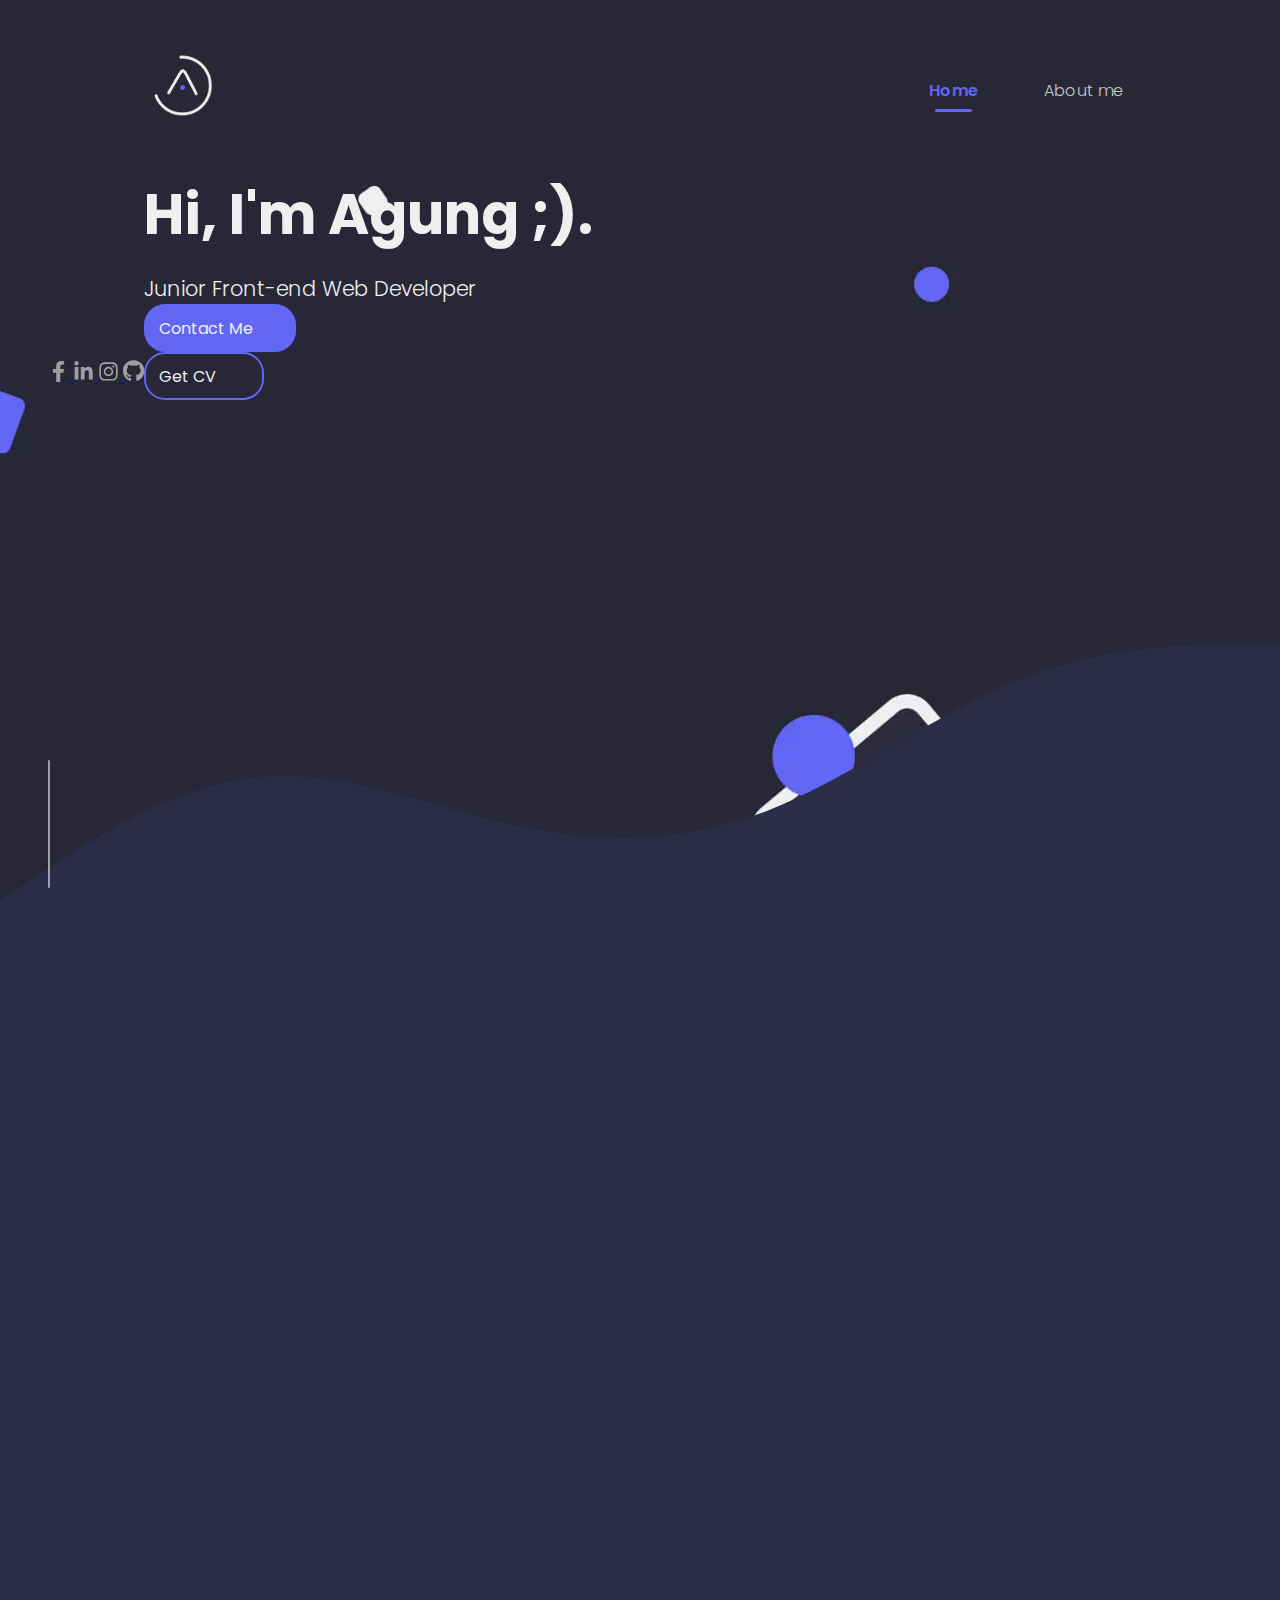
==== index.html @ 8426ffff "change format img to webp" ====
<!DOCTYPE html>
<html lang="en">
<head>
    <meta charset="UTF-8">
    <meta http-equiv="X-UA-Compatible" content="IE=edge">
    <meta name="viewport" content="width=device-width, initial-scale=1.0">

    <!-- Primary Meta Tags -->
    <title>Rikky Agung Nugraha | Junior Front-end Web Developer</title>
    <meta name="title" content="Rikky Agung Nugraha | Junior Front-end Web Developer">
    <meta name="description" content="I'm simply person who likes visual design and trying to visualize it into code. Currently learning about react js and trying to make something out of it.">

    <!-- Open Graph / Facebook -->
    <meta property="og:type" content="website">
    <meta property="og:url" content="https://rikkyagung.github.io/">
    <meta property="og:title" content="Rikky Agung Nugraha | Junior Front-end Web Developer">
    <meta property="og:description" content="I'm simply person who likes visual design and trying to visualize it into code. Currently learning about react js and trying to make something out of it.">
    <meta property="og:image" content="https://rikkyagung.github.io/assets/img/preview.webp">

    <!-- Twitter -->
    <meta property="twitter:card" content="summary_large_image">
    <meta property="twitter:url" content="https://rikkyagung.github.io/">
    <meta property="twitter:title" content="Rikky Agung Nugraha | Junior Front-end Web Developer">
    <meta property="twitter:description" content="I'm simply person who likes visual design and trying to visualize it into code. Currently learning about react js and trying to make something out of it.">
    <meta property="twitter:image" content="https://rikkyagung.github.io/assets/img/preview.webp">

    <!-- Favicon -->
    <link rel="apple-touch-icon" sizes="180x180" href="assets/img/apple-touch-icon.png">
    <link rel="icon" type="image/png" sizes="32x32" href="assets/img/favicon-32x32.png">
    <link rel="icon" type="image/png" sizes="16x16" href="assets/img/favicon-16x16.png">
    <link rel="manifest" href="assets/img/site.webmanifest">
    <link rel="mask-icon" href="assets/img/safari-pinned-tab.svg" color="#2c2b3d">
    <meta name="msapplication-TileColor" content="#da532c">
    <meta name="theme-color" content="#ffffff">

    <!-- Bootstrap -->
    <link href="https://cdn.jsdelivr.net/npm/bootstrap@5.0.0-beta2/dist/css/bootstrap.min.css" rel="stylesheet" integrity="sha384-BmbxuPwQa2lc/FVzBcNJ7UAyJxM6wuqIj61tLrc4wSX0szH/Ev+nYRRuWlolflfl" crossorigin="anonymous">

    <!-- AOS -->
    <link href="https://unpkg.com/aos@2.3.1/dist/aos.css" rel="stylesheet">

    <!-- Font Awesome -->
    <link rel="stylesheet" href="https://cdnjs.cloudflare.com/ajax/libs/font-awesome/5.15.3/css/all.min.css">   

    <!-- Fonts -->
    <link href="https://fonts.googleapis.com/css2?family=Poppins:wght@300;500;600;700&display=swap" rel="stylesheet">

    <!-- Custom Css -->
    <link rel="stylesheet" href="./assets/css/style.css"> 

</head>
<body>
    <!-- Wrapper -->
    <div class="container-fluid">
        <!-- Navbar -->
        <header>
            <nav class="menu">
                <div class="logo">
                    <a href="index.html"><img src="assets/img/logo.svg" alt="Rikky Agung Nugraha | Junior Front-end Web Developer"></a>
                </div>
                <ul class="mb-0 ps-0">
                    <li class="active"><a href="index.html">Home</a></li>
                    <li><a href="about.html">About me</a></li>
                </ul>
                <div class="hamburger-menu">
                    <div class="bar"></div>
                </div>
            </nav>
        </header>
        <!-- End Navbar -->

        <!-- Fixed Sidebar -->
        <aside class="d-flex flex-column justify-content-center align-items-center">
            <div class="sidebar-content d-flex flex-column justify-content-evenly">
                <a target="_blank" href="https://facebook.com/rikkyagung">
                    <span>
                        <svg xmlns="http://www.w3.org/2000/svg" viewBox="0 0 320 512" width="21" height="21" fill="#EFEFEF"><path d="M279.14 288l14.22-92.66h-88.91v-60.13c0-25.35 12.42-50.06 52.24-50.06h40.42V6.26S260.43 0 225.36 0c-73.22 0-121.08 44.38-121.08 124.72v70.62H22.89V288h81.39v224h100.17V288z"/></svg>
                    </span>
                </a>
                <a target="_blank" href="https://linkedin.com/in/rikkyagung">
                    <span>
                        <svg xmlns="http://www.w3.org/2000/svg" viewBox="0 0 448 512" width="21" height="21" fill="#EFEFEF"><path d="M100.28 448H7.4V148.9h92.88zM53.79 108.1C24.09 108.1 0 83.5 0 53.8a53.79 53.79 0 0 1 107.58 0c0 29.7-24.1 54.3-53.79 54.3zM447.9 448h-92.68V302.4c0-34.7-.7-79.2-48.29-79.2-48.29 0-55.69 37.7-55.69 76.7V448h-92.78V148.9h89.08v40.8h1.3c12.4-23.5 42.69-48.3 87.88-48.3 94 0 111.28 61.9 111.28 142.3V448z"/></svg>
                    </span>
                </a>
                <a target="_blank" href="https://instagram.com/rikkyagung/">
                    <span>
                        <svg xmlns="http://www.w3.org/2000/svg" viewBox="0 0 448 512" width="21" height="21" fill="#EFEFEF"><path d="M224.1 141c-63.6 0-114.9 51.3-114.9 114.9s51.3 114.9 114.9 114.9S339 319.5 339 255.9 287.7 141 224.1 141zm0 189.6c-41.1 0-74.7-33.5-74.7-74.7s33.5-74.7 74.7-74.7 74.7 33.5 74.7 74.7-33.6 74.7-74.7 74.7zm146.4-194.3c0 14.9-12 26.8-26.8 26.8-14.9 0-26.8-12-26.8-26.8s12-26.8 26.8-26.8 26.8 12 26.8 26.8zm76.1 27.2c-1.7-35.9-9.9-67.7-36.2-93.9-26.2-26.2-58-34.4-93.9-36.2-37-2.1-147.9-2.1-184.9 0-35.8 1.7-67.6 9.9-93.9 36.1s-34.4 58-36.2 93.9c-2.1 37-2.1 147.9 0 184.9 1.7 35.9 9.9 67.7 36.2 93.9s58 34.4 93.9 36.2c37 2.1 147.9 2.1 184.9 0 35.9-1.7 67.7-9.9 93.9-36.2 26.2-26.2 34.4-58 36.2-93.9 2.1-37 2.1-147.8 0-184.8zM398.8 388c-7.8 19.6-22.9 34.7-42.6 42.6-29.5 11.7-99.5 9-132.1 9s-102.7 2.6-132.1-9c-19.6-7.8-34.7-22.9-42.6-42.6-11.7-29.5-9-99.5-9-132.1s-2.6-102.7 9-132.1c7.8-19.6 22.9-34.7 42.6-42.6 29.5-11.7 99.5-9 132.1-9s102.7-2.6 132.1 9c19.6 7.8 34.7 22.9 42.6 42.6 11.7 29.5 9 99.5 9 132.1s2.7 102.7-9 132.1z"/></svg>
                    </span>
                </a>
                <a target="_blank" href="https://github.com/rikkyagung">
                    <span>
                        <svg xmlns="http://www.w3.org/2000/svg" viewBox="0 0 512 512" width="22" height="22" fill="#EFEFEF"><path d="M165.9 397.4c0 2-2.3 3.6-5.2 3.6-3.3.3-5.6-1.3-5.6-3.6 0-2 2.3-3.6 5.2-3.6 3-.3 5.6 1.3 5.6 3.6zm-31.1-4.5c-.7 2 1.3 4.3 4.3 4.9 2.6 1 5.6 0 6.2-2s-1.3-4.3-4.3-5.2c-2.6-.7-5.5.3-6.2 2.3zm44.2-1.7c-2.9.7-4.9 2.6-4.6 4.9.3 2 2.9 3.3 5.9 2.6 2.9-.7 4.9-2.6 4.6-4.6-.3-1.9-3-3.2-5.9-2.9zM244.8 8C106.1 8 0 113.3 0 252c0 110.9 69.8 205.8 169.5 239.2 12.8 2.3 17.3-5.6 17.3-12.1 0-6.2-.3-40.4-.3-61.4 0 0-70 15-84.7-29.8 0 0-11.4-29.1-27.8-36.6 0 0-22.9-15.7 1.6-15.4 0 0 24.9 2 38.6 25.8 21.9 38.6 58.6 27.5 72.9 20.9 2.3-16 8.8-27.1 16-33.7-55.9-6.2-112.3-14.3-112.3-110.5 0-27.5 7.6-41.3 23.6-58.9-2.6-6.5-11.1-33.3 2.6-67.9 20.9-6.5 69 27 69 27 20-5.6 41.5-8.5 62.8-8.5s42.8 2.9 62.8 8.5c0 0 48.1-33.6 69-27 13.7 34.7 5.2 61.4 2.6 67.9 16 17.7 25.8 31.5 25.8 58.9 0 96.5-58.9 104.2-114.8 110.5 9.2 7.9 17 22.9 17 46.4 0 33.7-.3 75.4-.3 83.6 0 6.5 4.6 14.4 17.3 12.1C428.2 457.8 496 362.9 496 252 496 113.3 383.5 8 244.8 8zM97.2 352.9c-1.3 1-1 3.3.7 5.2 1.6 1.6 3.9 2.3 5.2 1 1.3-1 1-3.3-.7-5.2-1.6-1.6-3.9-2.3-5.2-1zm-10.8-8.1c-.7 1.3.3 2.9 2.3 3.9 1.6 1 3.6.7 4.3-.7.7-1.3-.3-2.9-2.3-3.9-2-.6-3.6-.3-4.3.7zm32.4 35.6c-1.6 1.3-1 4.3 1.3 6.2 2.3 2.3 5.2 2.6 6.5 1 1.3-1.3.7-4.3-1.3-6.2-2.2-2.3-5.2-2.6-6.5-1zm-11.4-14.7c-1.6 1-1.6 3.6 0 5.9 1.6 2.3 4.3 3.3 5.6 2.3 1.6-1.3 1.6-3.9 0-6.2-1.4-2.3-4-3.3-5.6-2z"/></svg>
                    </span>
                </a>
            </div>
            <div class="vertical-line"></div>
        </aside>
        <!-- End Sidebar -->

        <!-- hero -->
        <section id="hero" class="d-flex justify-content-center align-items-center text-center flex-column">
            <main>
                <div class="row myself gx-0">
                    <h1 class="home-page-title mb-3">Hi, I'm Agung ;).</h1>
                    <p class="site-subtitles">Junior Front-end Web Developer</p>
                </div>
                <div class="row gx-0">
                    <div class="col-md-12 button d-flex justify-content-center align-items-center mt-5 gap-3 flex-wrap">
                        <a href="mailto:rikkyagung11@gmail.com">Contact Me</a>
                        <a href="./assets/document/CV - Rikky Agung Nugraha.pdf">Get CV</a>
                    </div>
                </div>
            </main>
            <svg xmlns="http://www.w3.org/2000/svg" viewBox="0 0 1440 320"><path fill="#2B2C46" fill-opacity="1" d="M0,320L48,288C96,256,192,192,288,181.3C384,171,480,213,576,234.7C672,256,768,256,864,218.7C960,181,1056,107,1152,69.3C1248,32,1344,32,1392,32L1440,32L1440,320L1392,320C1344,320,1248,320,1152,320C1056,320,960,320,864,320C768,320,672,320,576,320C480,320,384,320,288,320C192,320,96,320,48,320L0,320Z"></path></svg>
        </section>
        <!-- End hero -->
        
        <!-- About Me -->
        <section id="about">
            <main>
                <h2 class="section-title text-center" data-aos="fade-in">About Me</h2>
                <div class="row" data-aos="fade-up" data-aos-delay="100">
                    <div class="col-md-12 about-text mb-3">
                        <p>I'm a 25 year old <span>Junior Front-end Web Developer</span> who loves coding and interested in design.</p>
                        <p>I recently liked web development especially Front-end, and not much experience on it. Still learning all Front-end stuff, especially <span>Javascript.</span></p>
                        <p>when I'm not coding, I like to play games or play guitar.</p>
                    </div>
                    <div class="col-md-12 d-flex justify-content-center align-items-center">
                        <a href="./about.html" class="about-button mt-3 text-center">See More</a>
                    </div>
                </div>
            </main>
        </section>
        <!-- End About Me -->

        <!-- My Services -->
        <section id="services">
            <main>
                <h2 class="section-title text-center" data-aos="fade-in">My Services</h2>
                <div class="row justify-content-center gx-0 gap-4">
                    <div class="col-md-6 animate-services" data-aos="fade-up">
                        <div class="services-card rounded p-3">
                            <div class="card-icon d-flex justify-content-center align-items-center">
                                <i class="fas fa-laptop-code p-4"></i>
                            </div>
                            <div class="card-body text-center pt-3 px-4">
                                <h3 class="card-title mb-3">Web Development</h3>
                                <p class="card-text">Convert design from sketch into code with HTML, CSS and Javascript.</p>
                            </div>
                        </div>
                    </div>
                    <div class="col-md-6 animate-services" data-aos="fade-up" data-aos-delay="100">
                        <div class="services-card rounded p-3">
                            <div class="card-icon d-flex justify-content-center align-items-center">
                                <i class="fas fa-mobile-alt p-4"></i>
                            </div>
                            <div class="card-body text-center pt-3 px-4">
                                <h3 class="card-title mb-3">Responsive Design</h3>
                                <p class="card-text">Make the website look nice, whether it's on mobile or desktop.</p>
                            </div>
                        </div>
                    </div>
                </div>
            </main>
        </section>
        <!-- End My Services -->

        <!-- My Project -->
        <section id="projects" class="d-flex flex-column justify-content-center align-items-center">
            <main>
                <h2 class="section-title text-center" data-aos="fade-in">My Project</h2>
                <div class="row first-card-project g-0 bg-light position-relative rounded" data-aos="fade-up">
                    <div class="col-md-6 mb-md-0 p-md-4">
                        <a target="_blank" href="https://rikkyagung.github.io/clone-JMER/"><img src="./assets/img/project-1.webp" class="w-100 h-100" loading="lazy" alt="Event Registration"></a>
                    </div>
                    <div class="col-md-6 p-4 ps-md-4 d-flex flex-column justify-content-evenly">
                        <h4 class="card-title mt-0 mb-3">Event Registration</h4>
                        <p class="card-text">A web application for helped the employee to manage their events. View the event information, send invitation via email to participants, and scan their QR code when attending the event.<br>
                        <span><strong>Tools: HTML, CSS, Javascript, Bootstrap 4.</span></strong></p>
                        <div class="icon d-flex justify-content-around align-items-center">
                            <a target="_blank" href="https://github.com/rikkyagung/clone-JMER">
                                <span>
                                    <svg xmlns="http://www.w3.org/2000/svg" viewBox="0 0 512 512" width="22" height="22" fill="#EFEFEF"><path d="M165.9 397.4c0 2-2.3 3.6-5.2 3.6-3.3.3-5.6-1.3-5.6-3.6 0-2 2.3-3.6 5.2-3.6 3-.3 5.6 1.3 5.6 3.6zm-31.1-4.5c-.7 2 1.3 4.3 4.3 4.9 2.6 1 5.6 0 6.2-2s-1.3-4.3-4.3-5.2c-2.6-.7-5.5.3-6.2 2.3zm44.2-1.7c-2.9.7-4.9 2.6-4.6 4.9.3 2 2.9 3.3 5.9 2.6 2.9-.7 4.9-2.6 4.6-4.6-.3-1.9-3-3.2-5.9-2.9zM244.8 8C106.1 8 0 113.3 0 252c0 110.9 69.8 205.8 169.5 239.2 12.8 2.3 17.3-5.6 17.3-12.1 0-6.2-.3-40.4-.3-61.4 0 0-70 15-84.7-29.8 0 0-11.4-29.1-27.8-36.6 0 0-22.9-15.7 1.6-15.4 0 0 24.9 2 38.6 25.8 21.9 38.6 58.6 27.5 72.9 20.9 2.3-16 8.8-27.1 16-33.7-55.9-6.2-112.3-14.3-112.3-110.5 0-27.5 7.6-41.3 23.6-58.9-2.6-6.5-11.1-33.3 2.6-67.9 20.9-6.5 69 27 69 27 20-5.6 41.5-8.5 62.8-8.5s42.8 2.9 62.8 8.5c0 0 48.1-33.6 69-27 13.7 34.7 5.2 61.4 2.6 67.9 16 17.7 25.8 31.5 25.8 58.9 0 96.5-58.9 104.2-114.8 110.5 9.2 7.9 17 22.9 17 46.4 0 33.7-.3 75.4-.3 83.6 0 6.5 4.6 14.4 17.3 12.1C428.2 457.8 496 362.9 496 252 496 113.3 383.5 8 244.8 8zM97.2 352.9c-1.3 1-1 3.3.7 5.2 1.6 1.6 3.9 2.3 5.2 1 1.3-1 1-3.3-.7-5.2-1.6-1.6-3.9-2.3-5.2-1zm-10.8-8.1c-.7 1.3.3 2.9 2.3 3.9 1.6 1 3.6.7 4.3-.7.7-1.3-.3-2.9-2.3-3.9-2-.6-3.6-.3-4.3.7zm32.4 35.6c-1.6 1.3-1 4.3 1.3 6.2 2.3 2.3 5.2 2.6 6.5 1 1.3-1.3.7-4.3-1.3-6.2-2.2-2.3-5.2-2.6-6.5-1zm-11.4-14.7c-1.6 1-1.6 3.6 0 5.9 1.6 2.3 4.3 3.3 5.6 2.3 1.6-1.3 1.6-3.9 0-6.2-1.4-2.3-4-3.3-5.6-2z"/></svg>
                                </span>
                            </a>
                            <a target="_blank" href="https://rikkyagung.github.io/clone-JMER/">
                                <span>
                                    <svg xmlns="http://www.w3.org/2000/svg" viewBox="0 0 512 512"  width="19" height="19" fill="#EFEFEF"><path d="M432,320H400a16,16,0,0,0-16,16V448H64V128H208a16,16,0,0,0,16-16V80a16,16,0,0,0-16-16H48A48,48,0,0,0,0,112V464a48,48,0,0,0,48,48H400a48,48,0,0,0,48-48V336A16,16,0,0,0,432,320ZM488,0h-128c-21.37,0-32.05,25.91-17,41l35.73,35.73L135,320.37a24,24,0,0,0,0,34L157.67,377a24,24,0,0,0,34,0L435.28,133.32,471,169c15,15,41,4.5,41-17V24A24,24,0,0,0,488,0Z"/></svg>
                                </span>
                            </a>
                        </div>
                    </div>
                </div>
                <div class="row second-card-project g-0 bg-light position-relative rounded" data-aos="fade-up">
                    <div class="col-md-6 p-4 ps-md-4 d-flex flex-column justify-content-evenly">
                        <h4 class="card-title mt-0 mb-3">Personal Portfolio</h4>
                        <p class="card-text">This is my first personal page. A minimalist dark theme, built from zero until completed page.<br>
                        <span><strong>Tools: HTML, CSS, Javascript, Bootstrap 5, SCSS.</span></strong></p>
                        <div class="icon d-flex justify-content-around align-items-center">
                            <a target="_blank" href="https://github.com/rikkyagung/rikkyagung.github.io">
                                <span>
                                    <svg xmlns="http://www.w3.org/2000/svg" viewBox="0 0 512 512" width="22" height="22" fill="#EFEFEF"><path d="M165.9 397.4c0 2-2.3 3.6-5.2 3.6-3.3.3-5.6-1.3-5.6-3.6 0-2 2.3-3.6 5.2-3.6 3-.3 5.6 1.3 5.6 3.6zm-31.1-4.5c-.7 2 1.3 4.3 4.3 4.9 2.6 1 5.6 0 6.2-2s-1.3-4.3-4.3-5.2c-2.6-.7-5.5.3-6.2 2.3zm44.2-1.7c-2.9.7-4.9 2.6-4.6 4.9.3 2 2.9 3.3 5.9 2.6 2.9-.7 4.9-2.6 4.6-4.6-.3-1.9-3-3.2-5.9-2.9zM244.8 8C106.1 8 0 113.3 0 252c0 110.9 69.8 205.8 169.5 239.2 12.8 2.3 17.3-5.6 17.3-12.1 0-6.2-.3-40.4-.3-61.4 0 0-70 15-84.7-29.8 0 0-11.4-29.1-27.8-36.6 0 0-22.9-15.7 1.6-15.4 0 0 24.9 2 38.6 25.8 21.9 38.6 58.6 27.5 72.9 20.9 2.3-16 8.8-27.1 16-33.7-55.9-6.2-112.3-14.3-112.3-110.5 0-27.5 7.6-41.3 23.6-58.9-2.6-6.5-11.1-33.3 2.6-67.9 20.9-6.5 69 27 69 27 20-5.6 41.5-8.5 62.8-8.5s42.8 2.9 62.8 8.5c0 0 48.1-33.6 69-27 13.7 34.7 5.2 61.4 2.6 67.9 16 17.7 25.8 31.5 25.8 58.9 0 96.5-58.9 104.2-114.8 110.5 9.2 7.9 17 22.9 17 46.4 0 33.7-.3 75.4-.3 83.6 0 6.5 4.6 14.4 17.3 12.1C428.2 457.8 496 362.9 496 252 496 113.3 383.5 8 244.8 8zM97.2 352.9c-1.3 1-1 3.3.7 5.2 1.6 1.6 3.9 2.3 5.2 1 1.3-1 1-3.3-.7-5.2-1.6-1.6-3.9-2.3-5.2-1zm-10.8-8.1c-.7 1.3.3 2.9 2.3 3.9 1.6 1 3.6.7 4.3-.7.7-1.3-.3-2.9-2.3-3.9-2-.6-3.6-.3-4.3.7zm32.4 35.6c-1.6 1.3-1 4.3 1.3 6.2 2.3 2.3 5.2 2.6 6.5 1 1.3-1.3.7-4.3-1.3-6.2-2.2-2.3-5.2-2.6-6.5-1zm-11.4-14.7c-1.6 1-1.6 3.6 0 5.9 1.6 2.3 4.3 3.3 5.6 2.3 1.6-1.3 1.6-3.9 0-6.2-1.4-2.3-4-3.3-5.6-2z"/></svg>
                                </span>
                            </a>
                            <a target="_blank" href="https://rikkyagung.github.io">
                                <span>
                                    <svg xmlns="http://www.w3.org/2000/svg" viewBox="0 0 512 512"  width="19" height="19" fill="#EFEFEF"><path d="M432,320H400a16,16,0,0,0-16,16V448H64V128H208a16,16,0,0,0,16-16V80a16,16,0,0,0-16-16H48A48,48,0,0,0,0,112V464a48,48,0,0,0,48,48H400a48,48,0,0,0,48-48V336A16,16,0,0,0,432,320ZM488,0h-128c-21.37,0-32.05,25.91-17,41l35.73,35.73L135,320.37a24,24,0,0,0,0,34L157.67,377a24,24,0,0,0,34,0L435.28,133.32,471,169c15,15,41,4.5,41-17V24A24,24,0,0,0,488,0Z"/></svg>
                                </span>
                            </a>
                        </div>
                    </div>
                    <div class="col-md-6 mb-md-0 p-md-4">
                        <a target="_blank" href="https://rikkyagung.github.io"><img src="assets/img/project-2.webp" class="w-100 h-100" loading="lazy" alt="Portfolio Website"></a>
                    </div>
                </div>
                <div class="row third-card-project g-0 bg-light position-relative rounded" data-aos="fade-up">
                    <div class="col-md-6 mb-md-0 p-md-4">
                        <a target="_blank" href="https://agung-batch32.netlify.app/"><img src="./assets/img/project-3.webp" class="w-100 h-100" loading="lazy" alt="Final Project Bootcamp"></a>
                    </div>
                    <div class="col-md-6 p-4 ps-md-4 d-flex flex-column justify-content-evenly">
                        <h4 class="card-title mt-0 mb-3">Final Project</h4>
                        <p class="card-text">This is the final project of the Sanbercode React JS bootcamp - Web Front-end Development, and also my first project using React JS. This application displays game and movie data taken from the API. There is data processing such as create, edit and delete. There is also authentication using cookies.</br >
                            <span><strong>Tools: React JS, Cookies, Axios, React Hooks, Context, React Router, Ant Design.</span></strong></p>
                        <div>
                            <a target="_blank" href="https://agung-batch32.netlify.app/">
                                <span>
                                    <svg xmlns="http://www.w3.org/2000/svg" viewBox="0 0 512 512"  width="19" height="19" fill="#EFEFEF"><path d="M432,320H400a16,16,0,0,0-16,16V448H64V128H208a16,16,0,0,0,16-16V80a16,16,0,0,0-16-16H48A48,48,0,0,0,0,112V464a48,48,0,0,0,48,48H400a48,48,0,0,0,48-48V336A16,16,0,0,0,432,320ZM488,0h-128c-21.37,0-32.05,25.91-17,41l35.73,35.73L135,320.37a24,24,0,0,0,0,34L157.67,377a24,24,0,0,0,34,0L435.28,133.32,471,169c15,15,41,4.5,41-17V24A24,24,0,0,0,488,0Z"/></svg>
                                </span>
                            </a>
                        </div>
                    </div>
                </div>
            </main>
        </section>
        <!-- End My project -->

        <!-- Footer -->
        <footer class="text-center">
            <div class="row mx-0 mb-4">
                <div class="col-md-6 left-footer" data-aos="fade-up">
                    <h3 class="mb-4">Let's discuss to make something</h3>
                    <p class="text mb-4">Interested in working together ?</p>
                    <a href="mailto:rikkyagung11@gmail.com" class="button">Let's do this</a>
                </div>
                <div class="col-md-6 right-footer d-flex justify-content-center align-items-center flex-column" data-aos="fade-up" data-aos-delay="100">
                    <h3 class="text mb-4 px-0">Follow Me</h3>
                    <div class="socmed d-flex justify-content-center align-items-center gap-3 flex-wrap">
                        <a target="_blank" href="https://facebook.com/rikkyagung">
                            <span>
                                <svg xmlns="http://www.w3.org/2000/svg" viewBox="0 0 320 512" width="15" height="15" fill="#EFEFEF"><path d="M279.14 288l14.22-92.66h-88.91v-60.13c0-25.35 12.42-50.06 52.24-50.06h40.42V6.26S260.43 0 225.36 0c-73.22 0-121.08 44.38-121.08 124.72v70.62H22.89V288h81.39v224h100.17V288z"/></svg>
                            </span>
                        </a>
                        <a target="_blank" href="https://linkedin.com/in/rikkyagung">
                            <span>
                                <svg xmlns="http://www.w3.org/2000/svg" viewBox="0 0 448 512" width="15" height="15" fill="#EFEFEF"><path d="M100.28 448H7.4V148.9h92.88zM53.79 108.1C24.09 108.1 0 83.5 0 53.8a53.79 53.79 0 0 1 107.58 0c0 29.7-24.1 54.3-53.79 54.3zM447.9 448h-92.68V302.4c0-34.7-.7-79.2-48.29-79.2-48.29 0-55.69 37.7-55.69 76.7V448h-92.78V148.9h89.08v40.8h1.3c12.4-23.5 42.69-48.3 87.88-48.3 94 0 111.28 61.9 111.28 142.3V448z"/></svg>
                            </span>
                        </a>
                        <a target="_blank" href="https://instagram.com/rikkyagung/">
                            <span>
                                <svg xmlns="http://www.w3.org/2000/svg" viewBox="0 0 448 512" width="16" height="16" fill="#EFEFEF"><path d="M224.1 141c-63.6 0-114.9 51.3-114.9 114.9s51.3 114.9 114.9 114.9S339 319.5 339 255.9 287.7 141 224.1 141zm0 189.6c-41.1 0-74.7-33.5-74.7-74.7s33.5-74.7 74.7-74.7 74.7 33.5 74.7 74.7-33.6 74.7-74.7 74.7zm146.4-194.3c0 14.9-12 26.8-26.8 26.8-14.9 0-26.8-12-26.8-26.8s12-26.8 26.8-26.8 26.8 12 26.8 26.8zm76.1 27.2c-1.7-35.9-9.9-67.7-36.2-93.9-26.2-26.2-58-34.4-93.9-36.2-37-2.1-147.9-2.1-184.9 0-35.8 1.7-67.6 9.9-93.9 36.1s-34.4 58-36.2 93.9c-2.1 37-2.1 147.9 0 184.9 1.7 35.9 9.9 67.7 36.2 93.9s58 34.4 93.9 36.2c37 2.1 147.9 2.1 184.9 0 35.9-1.7 67.7-9.9 93.9-36.2 26.2-26.2 34.4-58 36.2-93.9 2.1-37 2.1-147.8 0-184.8zM398.8 388c-7.8 19.6-22.9 34.7-42.6 42.6-29.5 11.7-99.5 9-132.1 9s-102.7 2.6-132.1-9c-19.6-7.8-34.7-22.9-42.6-42.6-11.7-29.5-9-99.5-9-132.1s-2.6-102.7 9-132.1c7.8-19.6 22.9-34.7 42.6-42.6 29.5-11.7 99.5-9 132.1-9s102.7-2.6 132.1 9c19.6 7.8 34.7 22.9 42.6 42.6 11.7 29.5 9 99.5 9 132.1s2.7 102.7-9 132.1z"/></svg>
                            </span>
                        </a>
                        <a target="_blank" href="https://github.com/rikkyagung">
                            <span>
                                <svg xmlns="http://www.w3.org/2000/svg" viewBox="0 0 512 512" width="16" height="16" fill="#EFEFEF"><path d="M165.9 397.4c0 2-2.3 3.6-5.2 3.6-3.3.3-5.6-1.3-5.6-3.6 0-2 2.3-3.6 5.2-3.6 3-.3 5.6 1.3 5.6 3.6zm-31.1-4.5c-.7 2 1.3 4.3 4.3 4.9 2.6 1 5.6 0 6.2-2s-1.3-4.3-4.3-5.2c-2.6-.7-5.5.3-6.2 2.3zm44.2-1.7c-2.9.7-4.9 2.6-4.6 4.9.3 2 2.9 3.3 5.9 2.6 2.9-.7 4.9-2.6 4.6-4.6-.3-1.9-3-3.2-5.9-2.9zM244.8 8C106.1 8 0 113.3 0 252c0 110.9 69.8 205.8 169.5 239.2 12.8 2.3 17.3-5.6 17.3-12.1 0-6.2-.3-40.4-.3-61.4 0 0-70 15-84.7-29.8 0 0-11.4-29.1-27.8-36.6 0 0-22.9-15.7 1.6-15.4 0 0 24.9 2 38.6 25.8 21.9 38.6 58.6 27.5 72.9 20.9 2.3-16 8.8-27.1 16-33.7-55.9-6.2-112.3-14.3-112.3-110.5 0-27.5 7.6-41.3 23.6-58.9-2.6-6.5-11.1-33.3 2.6-67.9 20.9-6.5 69 27 69 27 20-5.6 41.5-8.5 62.8-8.5s42.8 2.9 62.8 8.5c0 0 48.1-33.6 69-27 13.7 34.7 5.2 61.4 2.6 67.9 16 17.7 25.8 31.5 25.8 58.9 0 96.5-58.9 104.2-114.8 110.5 9.2 7.9 17 22.9 17 46.4 0 33.7-.3 75.4-.3 83.6 0 6.5 4.6 14.4 17.3 12.1C428.2 457.8 496 362.9 496 252 496 113.3 383.5 8 244.8 8zM97.2 352.9c-1.3 1-1 3.3.7 5.2 1.6 1.6 3.9 2.3 5.2 1 1.3-1 1-3.3-.7-5.2-1.6-1.6-3.9-2.3-5.2-1zm-10.8-8.1c-.7 1.3.3 2.9 2.3 3.9 1.6 1 3.6.7 4.3-.7.7-1.3-.3-2.9-2.3-3.9-2-.6-3.6-.3-4.3.7zm32.4 35.6c-1.6 1.3-1 4.3 1.3 6.2 2.3 2.3 5.2 2.6 6.5 1 1.3-1.3.7-4.3-1.3-6.2-2.2-2.3-5.2-2.6-6.5-1zm-11.4-14.7c-1.6 1-1.6 3.6 0 5.9 1.6 2.3 4.3 3.3 5.6 2.3 1.6-1.3 1.6-3.9 0-6.2-1.4-2.3-4-3.3-5.6-2z"/></svg>
                            </span>
                        </a>
                    </div>
                </div>
            </div>
            <hr>
            <p class="last-text mb-0 mt-4" data-aos="fade-in" data-aos-offset="0" data-aos-delay="200">&copy;<span class="year"></span> - Designed & Built by <a href="index.html">Agung</a></p>
        </footer>
        <!-- End Footer -->
    </div>
    <!-- End Wrapper -->

    <!-- Bootstrap -->
    <script src="https://cdn.jsdelivr.net/npm/bootstrap@5.0.0-beta2/dist/js/bootstrap.bundle.min.js" integrity="sha384-b5kHyXgcpbZJO/tY9Ul7kGkf1S0CWuKcCD38l8YkeH8z8QjE0GmW1gYU5S9FOnJ0" crossorigin="anonymous"></script>

    <!-- AOS -->
    <script src="https://unpkg.com/aos@2.3.1/dist/aos.js"></script>

    <!-- Costum JS -->
    <script src="assets/js/index.js"></script>

    <script>
        
    </script>

</body>
</html>
---- assets/css/style.css ----
* {
  margin: 0;
  padding: 0;
  box-sizing: border-box;
}

html {
  scrollbar-color: #6266F5 #EFEFEF;
}

body {
  background-color: #282736;
  font-family: "Poppins", sans-serif;
  scroll-behavior: smooth;
}

::-webkit-scrollbar {
  width: 1rem;
}

::-webkit-scrollbar-thumb {
  background-color: #6266F5;
  border-radius: .25rem;
}

::-webkit-scrollbar-track {
  box-shadow: inset 0px 0px 3px 0px rgba(239, 239, 239, 0.5);
  border-radius: .25rem;
}

.container-fluid {
  padding: 0;
}

.menu {
  height: 20vh;
  display: flex;
  justify-content: space-between;
  align-items: center;
  flex-direction: row;
  padding: 2.5rem 9rem;
  width: 100%;
}

.logo img {
  max-width: 100%;
  max-height: 85px;
  transition: all 0.3s ease-in-out;
}

.logo img:hover {
  transform: scale(1.2);
  transition: all 0.3s ease-in-out;
}

ul {
  display: flex;
  justify-content: flex-end;
  align-items: center;
  flex-direction: row;
  width: 100%;
  gap: 2.5rem;
}

li {
  display: flex;
  justify-content: space-evenly;
  align-items: center;
  flex-direction: row;
}

li a {
  position: relative;
  text-decoration: none;
  padding: .8rem;
  color: #EFEFEF;
  font-weight: 300;
  opacity: .8;
  letter-spacing: 0.3px;
}

li a:hover {
  opacity: 1;
  color: #EFEFEF;
}

li a:hover::before {
  content: '';
  width: 70%;
  transition: all 0.3s ease-in-out;
}

li a::before {
  content: "";
  position: absolute;
  width: 0;
  bottom: .2rem;
  height: 3px;
  border-radius: 3px;
  background-color: #6266F5;
  transition: all 0.3s ease-in-out;
}

li.active a {
  position: relative;
  color: #6266F5;
  font-weight: 600;
  opacity: 1;
}

li.active a::before {
  content: "";
  position: absolute;
  bottom: .2rem;
  background-color: #6266F5;
  width: 50%;
  left: 25%;
}

.hamburger-menu {
  height: 4rem;
  width: 3rem;
  cursor: pointer;
  background-color: transparent;
  display: none;
  justify-content: center;
  align-items: center;
  flex-direction: row;
}

.hamburger-menu .bar {
  left: 15%;
  top: 50%;
  transform: translateY(-50%);
  width: 1.6rem;
  height: .2rem;
  border-radius: 2px;
  background-color: #EFEFEF;
  transition: all 0.3s ease-in-out;
  z-index: 3;
}

.hamburger-menu .bar::before, .hamburger-menu .bar::after {
  content: "";
  position: absolute;
  left: 0;
  width: inherit;
  height: inherit;
  border-radius: 2px;
  background-color: #EFEFEF;
  transition: top 0.3s 0.3s, transform 0.3s;
}

.hamburger-menu .bar::before {
  top: -.5rem;
}

.hamburger-menu .bar::after {
  top: .5rem;
}

.hamburger-menu.active .bar {
  background-color: transparent;
}

.hamburger-menu.active .bar::before {
  top: 0;
  transform: rotate(-45deg);
  transition: top 0.3s, transform 0.3s .2s;
}

.hamburger-menu.active .bar::after {
  top: 0;
  transform: rotate(45deg);
  transition: top 0.3s, transform 0.3s .2s;
}

aside {
  position: fixed;
  bottom: 0;
  height: 60vh;
  margin-left: 3rem;
  z-index: 1;
}

.sidebar-content {
  height: 400px;
}

.sidebar-content a svg {
  opacity: .6;
  transition: all 0.3s ease-in-out;
}

.sidebar-content a svg path {
  transition: all 0.3s ease-in-out;
}

.sidebar-content a:hover svg {
  transform: scale(1.3);
  transition: all 0.3s ease-in-out;
  opacity: 1;
}

.sidebar-content a:hover path {
  fill: #6266F5;
  transition: all 0.3s ease-in-out;
}

.vertical-line {
  bottom: 0;
  width: 2px;
  height: 8rem;
  border-radius: 3px;
  background-color: #EFEFEF;
  opacity: .6;
}

footer {
  padding: 2.5rem 9rem;
  color: #EFEFEF;
}

.left-footer h3 {
  font-size: 1.5rem;
  letter-spacing: 0.3px;
}

.left-footer .text {
  font-weight: 300;
  letter-spacing: 0.3px;
  opacity: .6;
}

.left-footer .button {
  text-decoration: none;
  width: 9.5rem;
  background-color: #6266F5;
  color: #EFEFEF;
  border: 2px solid transparent;
  padding: 0.6rem 0.8rem;
  border-radius: 21px;
  font-size: 1rem;
  transition: all 0.3s ease-in-out;
  display: block;
  margin: auto;
}

.left-footer .button:hover {
  transform: scale(1.1);
  transition: all 0.3s ease-in-out;
}

.right-footer h3 {
  font-size: 1.5rem;
  letter-spacing: 0.3px;
}

.right-footer .socmed a {
  display: flex;
  justify-content: center;
  align-items: center;
  flex-direction: row;
  padding: .8rem;
  border-radius: 50%;
  border: 2px solid #6266F5;
  transition: all 0.3s ease-in-out;
  opacity: .6;
}

.right-footer .socmed a:hover {
  transform: scale(1.1);
  transition: all 0.3s ease-in-out;
  background-color: #6266F5;
  opacity: 1;
}

.right-footer .socmed a span {
  display: flex;
  align-items: center;
}

hr {
  height: 2px !important;
}

footer p.last-text {
  font-size: 0.875rem;
  font-weight: 300;
  letter-spacing: 0.3px;
}

footer p.last-text a {
  text-decoration: none;
  color: #6266F5;
}

footer p.last-text a:hover {
  color: #6266F5;
  text-decoration: underline;
}

#hero {
  height: 80vh;
  position: relative;
  background: url(../img/bg-image.webp) no-repeat fixed center;
  background-size: cover;
  color: #EFEFEF;
  padding: 2.5rem 9rem;
}

#hero svg {
  position: absolute;
  bottom: 0;
  right: 0;
  left: 0;
}

.myself {
  margin-top: -3rem;
}

.home-page-title {
  font-weight: 700;
  font-size: 3.5rem;
  margin-bottom: 1rem;
}

p.site-subtitles {
  font-size: 1.3rem;
  font-weight: 300;
}

.button a {
  text-decoration: none;
  display: block;
  z-index: 1;
}

.button a:first-child {
  text-decoration: none;
  width: 9.5rem;
  background-color: #6266F5;
  color: #EFEFEF;
  border: 2px solid transparent;
  padding: 0.6rem 0.8rem;
  border-radius: 21px;
  font-size: 1rem;
  transition: all 0.3s ease-in-out;
}

.button a:first-child:hover {
  transform: scale(1.1);
  transition: all 0.3s ease-in-out;
}

.button a:last-child {
  text-decoration: none;
  width: 7.5rem;
  background-color: transparent;
  color: #EFEFEF;
  border: 2px solid #6266F5;
  padding: 0.6rem 0.8rem;
  border-radius: 21px;
  font-size: 1rem;
  transition: all 0.3s ease-in-out;
}

.button a:last-child:hover {
  transform: scale(1.1);
  transition: all 0.3s ease-in-out;
  background-color: #6266F5;
}

#about {
  color: #EFEFEF;
  padding: 2.5rem 9rem;
  background-color: #2B2C46;
}

#about .section-title {
  font-size: 2rem;
  font-weight: 600;
  margin-bottom: 2.8rem;
}

.about-text {
  font-size: 1.3rem;
  font-weight: 300;
  letter-spacing: 0.3px;
  line-height: 1.8;
}

.about-text span {
  font-weight: 600;
  color: #6266F5;
}

.about-button {
  text-decoration: none;
  width: 9.5rem;
  background-color: transparent;
  color: #EFEFEF;
  border: 2px solid #6266F5;
  padding: 0.6rem 0.8rem;
  border-radius: 21px;
  font-size: 1rem;
  transition: all 0.3s ease-in-out;
}

.about-button:hover {
  transform: scale(1.1);
  transition: all 0.3s ease-in-out;
  background-color: #6266F5;
  color: #EFEFEF;
}

#services {
  padding: 2.5rem 9rem;
  color: #EFEFEF;
  background-color: #2B2C46;
}

#services .section-title {
  font-size: 2rem;
  font-weight: 600;
  margin-bottom: 2.8rem;
}

.animate-services {
  width: 20rem;
}

.services-card {
  background-color: #27293F;
  min-height: 20rem;
  border: none;
  transition: all 0.3s ease-in-out;
  box-shadow: 0px 13px 8px -7px #24263b;
}

.services-card:hover {
  transform: translateY(-8px);
  transition: all 0.3s ease-in-out;
}

.services-card .card-title {
  font-size: 1.3rem;
}

.services-card .card-text {
  opacity: .6;
  font-weight: 300;
  letter-spacing: 0.3px;
  line-height: 1.6;
}

.card-icon {
  height: 130px;
}

.card-icon i {
  color: #6266F5;
  font-size: 3.5rem;
}

#projects {
  padding: 2.5rem 9rem;
  color: #EFEFEF;
  background-color: #2B2C46;
}

#projects .section-title {
  font-size: 2rem;
  font-weight: 600;
  margin-bottom: 2.8rem;
}

.first-card-project,
.second-card-project,
.third-card-project {
  background-color: #27293F !important;
  box-shadow: 0px 13px 8px -7px #24263b;
  overflow: hidden;
}

.first-card-project:hover .card-text,
.second-card-project:hover .card-text,
.third-card-project:hover .card-text {
  opacity: .85;
  transition: all 0.3s ease-in-out;
}

.first-card-project img,
.second-card-project img,
.third-card-project img {
  filter: brightness(0.8) contrast(1.2);
  transition: all 0.3s ease-in-out;
  object-fit: contain;
}

.first-card-project img:hover,
.second-card-project img:hover,
.third-card-project img:hover {
  filter: brightness(0.8) contrast(1.35);
  transition: all 0.3s ease-in-out;
  transform: scale(1.025);
}

.first-card-project .card-title,
.second-card-project .card-title,
.third-card-project .card-title {
  font-size: 1.3rem;
}

.first-card-project .card-text,
.second-card-project .card-text,
.third-card-project .card-text {
  opacity: .6;
  font-weight: 300;
  line-height: 1.8;
  letter-spacing: 0.3px;
  transition: all 0.3s ease-in-out;
}

.first-card-project a svg,
.second-card-project a svg,
.third-card-project a svg {
  opacity: .6;
  transition: all 0.3s ease-in-out;
}

.first-card-project a svg path,
.second-card-project a svg path,
.third-card-project a svg path {
  transition: all 0.3s ease-in-out;
}

.first-card-project a:hover svg,
.second-card-project a:hover svg,
.third-card-project a:hover svg {
  transition: all 0.3s ease-in-out;
  opacity: 1;
}

.first-card-project a:hover path,
.second-card-project a:hover path,
.third-card-project a:hover path {
  fill: #6266F5;
  transition: all 0.3s ease-in-out;
}

.first-card-project,
.second-card-project {
  margin-bottom: 2.5rem;
}

.icon {
  width: 5rem;
}

#about-hero {
  height: 80vh;
  position: relative;
  background: url(../img/bg-image.jpg) no-repeat fixed center;
  background-size: cover;
  color: #EFEFEF;
  padding: 2.5rem 9rem;
}

#about-hero svg {
  position: absolute;
  bottom: 0;
}

.about-page-title {
  font-size: 3.5rem;
  font-weight: 700;
  margin-bottom: 1rem;
}

p.site-subtitle {
  font-size: 1.3rem;
  font-weight: 300;
}

#about-large {
  padding: 2.5rem 9rem;
  color: #EFEFEF;
  background-color: #2B2C46;
}

#about-large .section-title {
  font-size: 2rem;
  font-weight: 600;
  margin-bottom: 2.8rem;
}

.about-me-text {
  font-size: 1.3rem;
  font-weight: 300;
  letter-spacing: 0.3px;
  line-height: 1.8;
}

.about-me-text span {
  font-weight: 600;
  color: #6266F5;
}

#skills {
  padding: 2.5rem 9rem;
  color: #EFEFEF;
  background-color: #2B2C46;
}

#skills .section-title {
  font-size: 2rem;
  font-weight: 600;
  margin-bottom: 2.8rem;
}

.skills-icon {
  gap: .75rem;
}

.skills-icon span {
  background-color: #27293F;
  font-weight: 300;
  width: 150px;
  border-radius: 2px;
  box-shadow: 0px 13px 8px -7px #24263b;
  transition: all 0.3s ease-in-out;
}

.skills-icon span:hover {
  transform: translateY(-8px);
  transition: all 0.3s ease-in-out;
}

.skills-icon span:hover i {
  color: #6266F5;
  opacity: 1;
}

.skills-icon span:hover code {
  opacity: 1;
}

.skills-icon span i {
  opacity: .6;
  transition: all 0.3s ease-in-out;
}

.skills-icon span code {
  color: #EFEFEF;
  font-family: "Poppins", sans-serif;
  font-weight: 300;
  font-size: 1rem;
  opacity: .6;
  transition: all 0.3s ease-in-out;
}

/* For Tablet */
@media screen and (max-width: 768px) {
  .menu,
  #hero,
  #about,
  #services,
  #projects,
  #about-hero,
  #about-large,
  #skills,
  footer {
    padding: 2.3rem 5rem;
  }
  #hero,
  #about-hero {
    height: 100vh;
  }
  .menu.fixed {
    justify-content: space-between;
    align-items: center;
    flex-direction: row;
    right: 0;
    top: 0;
    background-color: #6266F5;
    box-shadow: 0px 3px 8px 0px rgba(104, 83, 250, 0.9);
    transition: background-color .8s ease-in-out;
  }
  .menu {
    position: fixed;
    justify-content: space-between;
    align-items: center;
    flex-direction: row;
    top: 0;
    left: 0;
    bottom: 0;
    right: 0;
    z-index: 3;
    height: 10vh;
    transition: background-color .8s;
  }
  .logo img {
    height: 60px;
  }
  ul {
    position: absolute;
    top: 0;
    right: 0;
    background-color: #6266F5;
    height: 100vh;
    justify-content: space-evenly;
    align-items: center;
    flex-direction: column;
    padding: 0;
    z-index: 3;
    transform: translateY(-100%);
    transition: all .7s ease-in-out;
  }
  ul.slide {
    transform: translateY(0);
    transition: all .7s ease-in-out;
  }
  li {
    text-align: center;
    width: 100%;
  }
  li a {
    display: block;
    padding: 2rem;
    width: 100%;
  }
  li a::before {
    display: none;
  }
  li.active a {
    color: #EFEFEF;
    border-left: 0.2rem solid #EFEFEF;
  }
  .hamburger-menu {
    display: flex;
    margin-right: 2.5rem;
    transition: all 0.3s ease-in-out;
    position: fixed;
    z-index: 3;
    right: 0;
  }
  aside {
    visibility: hidden;
  }
  .second-card-project .col-md-6:first-child {
    order: 2;
  }
  .left-footer .button {
    margin-bottom: 4rem;
  }
}

/* For Phone */
@media screen and (max-width: 576px) {
  .menu,
  #hero,
  #about,
  #services,
  #projects,
  #about-hero,
  #about-large,
  #skills,
  footer {
    padding: 1.9rem 1.5rem;
  }
  .home-page-title,
  .about-page-title {
    font-size: 3rem;
  }
  p.site-subtitles,
  p.site-subtitle {
    /*** style site-subtitle whole page ***/
    font-size: 1.15rem;
  }
  #about .section-title,
  #services .section-title,
  #projects .section-title {
    font-size: 1.8rem;
  }
  .about-text,
  .about-me-text {
    font-size: 1.15rem;
  }
  .hamburger-menu {
    margin-right: .8rem;
  }
  .myself {
    margin-top: 1.5rem;
  }
  .card-icon i {
    font-size: 3rem;
  }
}
/*# sourceMappingURL=style.css.map */
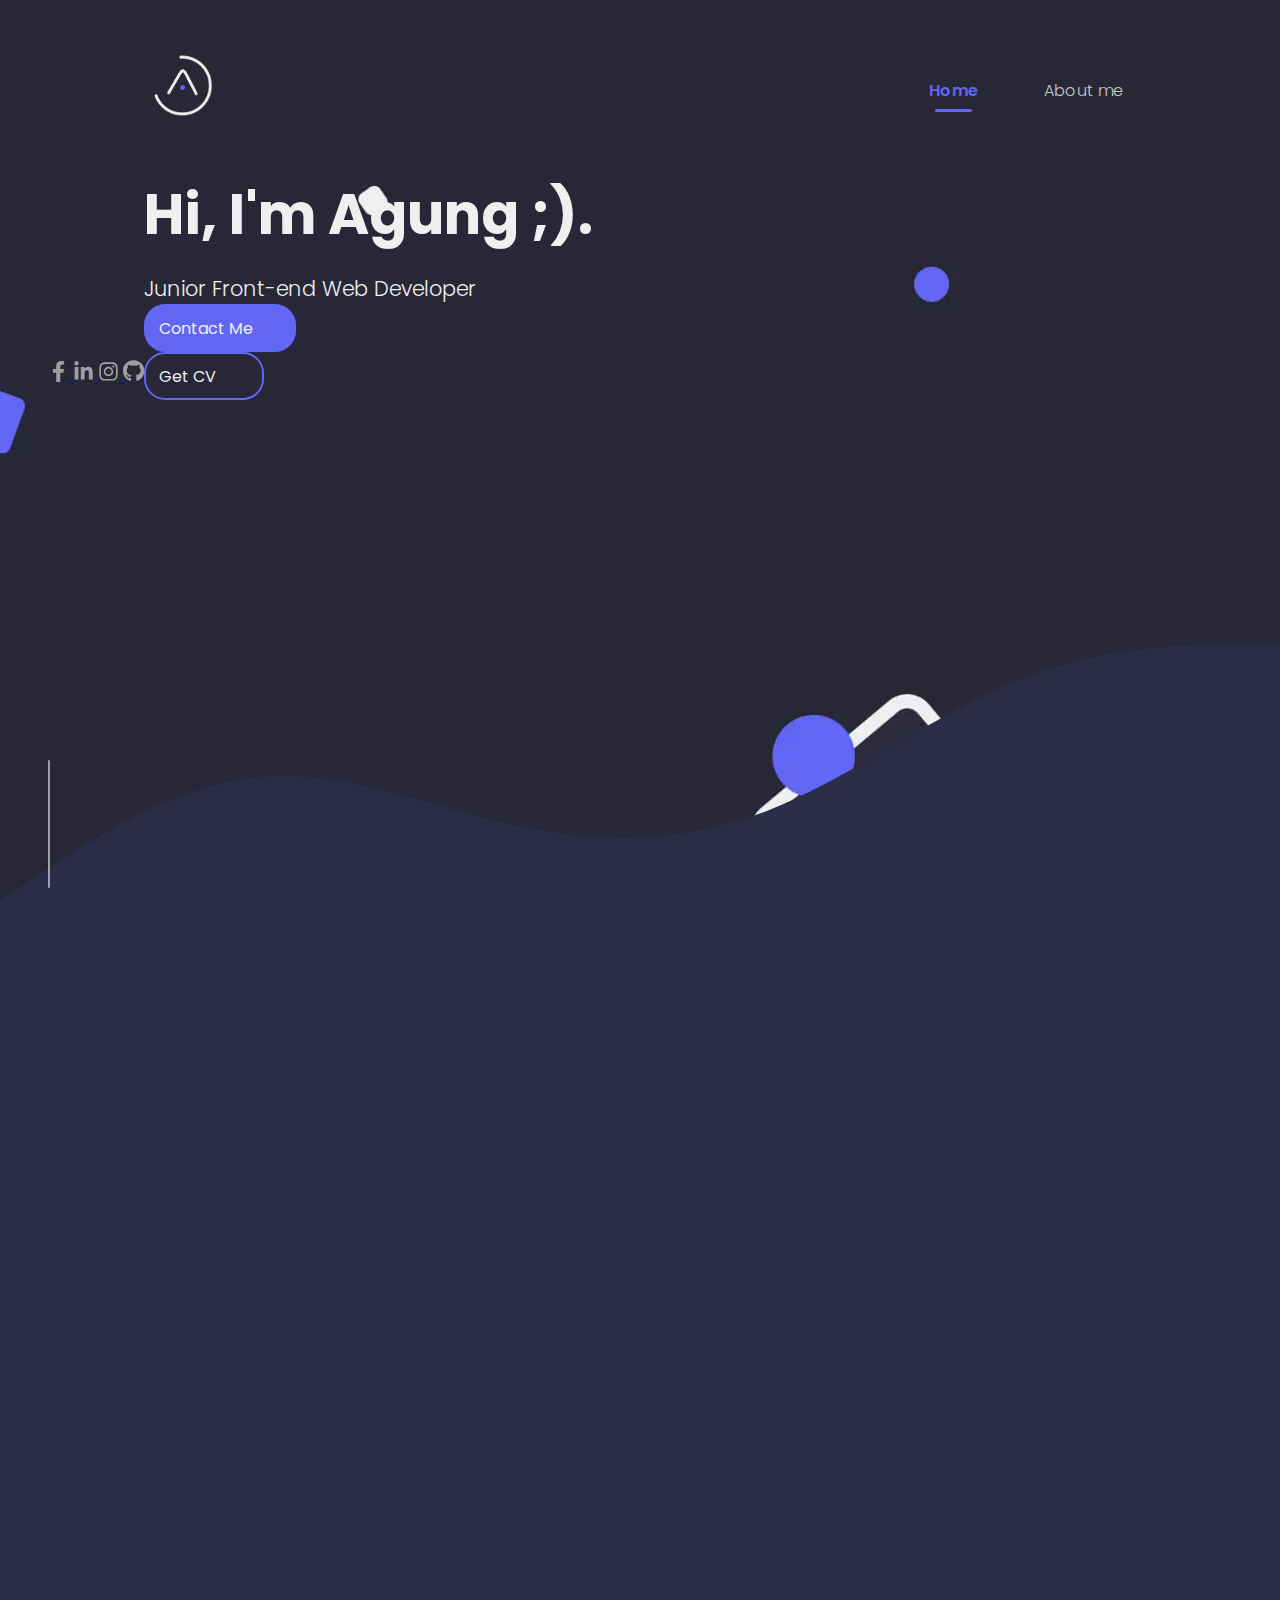
==== commit 02ae0c0b: "add tag" ====
--- a/index.html
+++ b/index.html
@@ -15,14 +15,14 @@
     <meta property="og:url" content="https://rikkyagung.github.io/">
     <meta property="og:title" content="Rikky Agung Nugraha | Junior Front-end Web Developer">
     <meta property="og:description" content="I'm simply person who likes visual design and trying to visualize it into code. Currently learning about react js and trying to make something out of it.">
-    <meta property="og:image" content="https://rikkyagung.github.io/assets/img/preview.webp">
+    <meta property="og:image" content="https://rikkyagung.github.io/assets/img/preview.png">
 
     <!-- Twitter -->
     <meta property="twitter:card" content="summary_large_image">
     <meta property="twitter:url" content="https://rikkyagung.github.io/">
     <meta property="twitter:title" content="Rikky Agung Nugraha | Junior Front-end Web Developer">
     <meta property="twitter:description" content="I'm simply person who likes visual design and trying to visualize it into code. Currently learning about react js and trying to make something out of it.">
-    <meta property="twitter:image" content="https://rikkyagung.github.io/assets/img/preview.webp">
+    <meta property="twitter:image" content="https://rikkyagung.github.io/assets/img/preview.png">
 
     <!-- Favicon -->
     <link rel="apple-touch-icon" sizes="180x180" href="assets/img/apple-touch-icon.png">
@@ -58,7 +58,7 @@
                 <div class="logo">
                     <a href="index.html"><img src="assets/img/logo.svg" alt="Rikky Agung Nugraha | Junior Front-end Web Developer"></a>
                 </div>
-                <ul class="mb-0 ps-0">
+                <ul class="navbar mb-0 ps-0">
                     <li class="active"><a href="index.html">Home</a></li>
                     <li><a href="about.html">About me</a></li>
                 </ul>
@@ -175,8 +175,15 @@
                     </div>
                     <div class="col-md-6 p-4 ps-md-4 d-flex flex-column justify-content-evenly">
                         <h4 class="card-title mt-0 mb-3">Event Registration</h4>
-                        <p class="card-text">A web application for helped the employee to manage their events. View the event information, send invitation via email to participants, and scan their QR code when attending the event.<br>
-                        <span><strong>Tools: HTML, CSS, Javascript, Bootstrap 4.</span></strong></p>
+                        <div class="project-description mb-3">
+                            <p class="card-text">A web application for helped the employee to manage their events. View the event information, send invitation via email to participants, and scan their QR code when attending the event.</p>
+                            <ul class="tag d-flex gap-2 px-0">
+                                <li class="rounded">HTML</li>
+                                <li class="rounded">CSS</li>
+                                <li class="rounded">Javascript</li>
+                                <li class="rounded">Bootstrap 4</li>
+                            </ul>
+                        </div>
                         <div class="icon d-flex justify-content-around align-items-center">
                             <a target="_blank" href="https://github.com/rikkyagung/clone-JMER">
                                 <span>
@@ -194,8 +201,16 @@
                 <div class="row second-card-project g-0 bg-light position-relative rounded" data-aos="fade-up">
                     <div class="col-md-6 p-4 ps-md-4 d-flex flex-column justify-content-evenly">
                         <h4 class="card-title mt-0 mb-3">Personal Portfolio</h4>
-                        <p class="card-text">This is my first personal page. A minimalist dark theme, built from zero until completed page.<br>
-                        <span><strong>Tools: HTML, CSS, Javascript, Bootstrap 5, SCSS.</span></strong></p>
+                        <div class="project-description mb-3">
+                            <p class="card-text">This is my first personal page. A minimalist dark theme, built from scratch until completed page.</p>
+                            <ul class="tag d-flex gap-2 px-0">
+                                <li class="rounded">HTML</li>
+                                <li class="rounded">CSS</li>
+                                <li class="rounded">Javascript</li>
+                                <li class="rounded">Bootstrap 5</li>
+                                <li class="rounded">SCSS</li>
+                            </ul>
+                        </div>
                         <div class="icon d-flex justify-content-around align-items-center">
                             <a target="_blank" href="https://github.com/rikkyagung/rikkyagung.github.io">
                                 <span>
@@ -219,8 +234,17 @@
                     </div>
                     <div class="col-md-6 p-4 ps-md-4 d-flex flex-column justify-content-evenly">
                         <h4 class="card-title mt-0 mb-3">Final Project</h4>
-                        <p class="card-text">This is the final project of the Sanbercode React JS bootcamp - Web Front-end Development, and also my first project using React JS. This application displays game and movie data taken from the API. There is data processing such as create, edit and delete. There is also authentication using cookies.</br >
-                            <span><strong>Tools: React JS, Cookies, Axios, React Hooks, Context, React Router, Ant Design.</span></strong></p>
+                        <div class="project-description mb-3">
+                            <p class="card-text">This is the final project of the Sanbercode React JS bootcamp - Web Front-end Development, and also my first project using React JS. This application displays game and movie data taken from the API. There is data processing such as create, edit, delete and authentication using cookies.</p>
+                            <ul class="tag d-flex gap-2 px-0">
+                                <li class="rounded">React JS</li>
+                                <li class="rounded">Cookies</li>
+                                <li class="rounded">Axios</li>
+                                <li class="rounded">React Hooks</li>
+                                <li class="rounded">Context</li>
+                                <li class="rounded">React Router</li>
+                                <li class="rounded">Ant Design</li>
+                            </ul>
                         <div>
                             <a target="_blank" href="https://agung-batch32.netlify.app/">
                                 <span>
--- a/assets/css/style.css
+++ b/assets/css/style.css
@@ -5,7 +5,7 @@
 }
 
 html {
-  scrollbar-color: #6266F5 #EFEFEF;
+  scrollbar-color: #6266f5 #efefef;
 }
 
 body {
@@ -19,13 +19,13 @@
 }
 
 ::-webkit-scrollbar-thumb {
-  background-color: #6266F5;
-  border-radius: .25rem;
+  background-color: #6266f5;
+  border-radius: 0.25rem;
 }
 
 ::-webkit-scrollbar-track {
   box-shadow: inset 0px 0px 3px 0px rgba(239, 239, 239, 0.5);
-  border-radius: .25rem;
+  border-radius: 0.25rem;
 }
 
 .container-fluid {
@@ -53,7 +53,7 @@
   transition: all 0.3s ease-in-out;
 }
 
-ul {
+ul.navbar {
   display: flex;
   justify-content: flex-end;
   align-items: center;
@@ -73,7 +73,7 @@
   position: relative;
   text-decoration: none;
   padding: .8rem;
-  color: #EFEFEF;
+  color: #efefef;
   font-weight: 300;
   opacity: .8;
   letter-spacing: 0.3px;
@@ -81,7 +81,7 @@
 
 li a:hover {
   opacity: 1;
-  color: #EFEFEF;
+  color: #efefef;
 }
 
 li a:hover::before {
@@ -97,13 +97,13 @@
   bottom: .2rem;
   height: 3px;
   border-radius: 3px;
-  background-color: #6266F5;
+  background-color: #6266f5;
   transition: all 0.3s ease-in-out;
 }
 
 li.active a {
   position: relative;
-  color: #6266F5;
+  color: #6266f5;
   font-weight: 600;
   opacity: 1;
 }
@@ -112,7 +112,7 @@
   content: "";
   position: absolute;
   bottom: .2rem;
-  background-color: #6266F5;
+  background-color: #6266f5;
   width: 50%;
   left: 25%;
 }
@@ -135,7 +135,7 @@
   width: 1.6rem;
   height: .2rem;
   border-radius: 2px;
-  background-color: #EFEFEF;
+  background-color: #efefef;
   transition: all 0.3s ease-in-out;
   z-index: 3;
 }
@@ -147,7 +147,7 @@
   width: inherit;
   height: inherit;
   border-radius: 2px;
-  background-color: #EFEFEF;
+  background-color: #efefef;
   transition: top 0.3s 0.3s, transform 0.3s;
 }
 
@@ -203,7 +203,7 @@
 }
 
 .sidebar-content a:hover path {
-  fill: #6266F5;
+  fill: #6266f5;
   transition: all 0.3s ease-in-out;
 }
 
@@ -212,13 +212,13 @@
   width: 2px;
   height: 8rem;
   border-radius: 3px;
-  background-color: #EFEFEF;
+  background-color: #efefef;
   opacity: .6;
 }
 
 footer {
   padding: 2.5rem 9rem;
-  color: #EFEFEF;
+  color: #efefef;
 }
 
 .left-footer h3 {
@@ -235,8 +235,8 @@
 .left-footer .button {
   text-decoration: none;
   width: 9.5rem;
-  background-color: #6266F5;
-  color: #EFEFEF;
+  background-color: #6266f5;
+  color: #efefef;
   border: 2px solid transparent;
   padding: 0.6rem 0.8rem;
   border-radius: 21px;
@@ -263,7 +263,7 @@
   flex-direction: row;
   padding: .8rem;
   border-radius: 50%;
-  border: 2px solid #6266F5;
+  border: 2px solid #6266f5;
   transition: all 0.3s ease-in-out;
   opacity: .6;
 }
@@ -271,7 +271,7 @@
 .right-footer .socmed a:hover {
   transform: scale(1.1);
   transition: all 0.3s ease-in-out;
-  background-color: #6266F5;
+  background-color: #6266f5;
   opacity: 1;
 }
 
@@ -292,11 +292,11 @@
 
 footer p.last-text a {
   text-decoration: none;
-  color: #6266F5;
+  color: #6266f5;
 }
 
 footer p.last-text a:hover {
-  color: #6266F5;
+  color: #6266f5;
   text-decoration: underline;
 }
 
@@ -305,7 +305,7 @@
   position: relative;
   background: url(../img/bg-image.webp) no-repeat fixed center;
   background-size: cover;
-  color: #EFEFEF;
+  color: #efefef;
   padding: 2.5rem 9rem;
 }
 
@@ -340,8 +340,8 @@
 .button a:first-child {
   text-decoration: none;
   width: 9.5rem;
-  background-color: #6266F5;
-  color: #EFEFEF;
+  background-color: #6266f5;
+  color: #efefef;
   border: 2px solid transparent;
   padding: 0.6rem 0.8rem;
   border-radius: 21px;
@@ -358,8 +358,8 @@
   text-decoration: none;
   width: 7.5rem;
   background-color: transparent;
-  color: #EFEFEF;
-  border: 2px solid #6266F5;
+  color: #efefef;
+  border: 2px solid #6266f5;
   padding: 0.6rem 0.8rem;
   border-radius: 21px;
   font-size: 1rem;
@@ -369,13 +369,13 @@
 .button a:last-child:hover {
   transform: scale(1.1);
   transition: all 0.3s ease-in-out;
-  background-color: #6266F5;
+  background-color: #6266f5;
 }
 
 #about {
-  color: #EFEFEF;
+  color: #efefef;
   padding: 2.5rem 9rem;
-  background-color: #2B2C46;
+  background-color: #2b2c46;
 }
 
 #about .section-title {
@@ -393,15 +393,15 @@
 
 .about-text span {
   font-weight: 600;
-  color: #6266F5;
+  color: #6266f5;
 }
 
 .about-button {
   text-decoration: none;
   width: 9.5rem;
   background-color: transparent;
-  color: #EFEFEF;
-  border: 2px solid #6266F5;
+  color: #efefef;
+  border: 2px solid #6266f5;
   padding: 0.6rem 0.8rem;
   border-radius: 21px;
   font-size: 1rem;
@@ -411,14 +411,14 @@
 .about-button:hover {
   transform: scale(1.1);
   transition: all 0.3s ease-in-out;
-  background-color: #6266F5;
-  color: #EFEFEF;
+  background-color: #6266f5;
+  color: #efefef;
 }
 
 #services {
   padding: 2.5rem 9rem;
-  color: #EFEFEF;
-  background-color: #2B2C46;
+  color: #efefef;
+  background-color: #2b2c46;
 }
 
 #services .section-title {
@@ -432,7 +432,7 @@
 }
 
 .services-card {
-  background-color: #27293F;
+  background-color: #27293f;
   min-height: 20rem;
   border: none;
   transition: all 0.3s ease-in-out;
@@ -460,14 +460,14 @@
 }
 
 .card-icon i {
-  color: #6266F5;
+  color: #6266f5;
   font-size: 3.5rem;
 }
 
 #projects {
   padding: 2.5rem 9rem;
-  color: #EFEFEF;
-  background-color: #2B2C46;
+  color: #efefef;
+  background-color: #2b2c46;
 }
 
 #projects .section-title {
@@ -479,14 +479,14 @@
 .first-card-project,
 .second-card-project,
 .third-card-project {
-  background-color: #27293F !important;
+  background-color: #27293f !important;
   box-shadow: 0px 13px 8px -7px #24263b;
   overflow: hidden;
 }
 
-.first-card-project:hover .card-text,
-.second-card-project:hover .card-text,
-.third-card-project:hover .card-text {
+.first-card-project:hover .project-description,
+.second-card-project:hover .project-description,
+.third-card-project:hover .project-description {
   opacity: .85;
   transition: all 0.3s ease-in-out;
 }
@@ -513,9 +513,9 @@
   font-size: 1.3rem;
 }
 
-.first-card-project .card-text,
-.second-card-project .card-text,
-.third-card-project .card-text {
+.first-card-project .project-description,
+.second-card-project .project-description,
+.third-card-project .project-description {
   opacity: .6;
   font-weight: 300;
   line-height: 1.8;
@@ -546,7 +546,7 @@
 .first-card-project a:hover path,
 .second-card-project a:hover path,
 .third-card-project a:hover path {
-  fill: #6266F5;
+  fill: #6266f5;
   transition: all 0.3s ease-in-out;
 }
 
@@ -557,6 +557,22 @@
 
 .icon {
   width: 5rem;
+}
+
+.project-description {
+  opacity: .6;
+}
+
+.tag {
+  font-size: .85rem;
+  flex-wrap: wrap;
+}
+
+.tag li {
+  background-color: #36384d;
+  letter-spacing: 0;
+  padding: .1rem .3rem;
+  width: fit-content;
 }
 
 #about-hero {
@@ -564,7 +580,7 @@
   position: relative;
   background: url(../img/bg-image.jpg) no-repeat fixed center;
   background-size: cover;
-  color: #EFEFEF;
+  color: #efefef;
   padding: 2.5rem 9rem;
 }
 
@@ -586,8 +602,8 @@
 
 #about-large {
   padding: 2.5rem 9rem;
-  color: #EFEFEF;
-  background-color: #2B2C46;
+  color: #efefef;
+  background-color: #2b2c46;
 }
 
 #about-large .section-title {
@@ -605,13 +621,13 @@
 
 .about-me-text span {
   font-weight: 600;
-  color: #6266F5;
+  color: #6266f5;
 }
 
 #skills {
   padding: 2.5rem 9rem;
-  color: #EFEFEF;
-  background-color: #2B2C46;
+  color: #efefef;
+  background-color: #2b2c46;
 }
 
 #skills .section-title {
@@ -625,7 +641,7 @@
 }
 
 .skills-icon span {
-  background-color: #27293F;
+  background-color: #27293f;
   font-weight: 300;
   width: 150px;
   border-radius: 2px;
@@ -639,7 +655,7 @@
 }
 
 .skills-icon span:hover i {
-  color: #6266F5;
+  color: #6266f5;
   opacity: 1;
 }
 
@@ -653,7 +669,7 @@
 }
 
 .skills-icon span code {
-  color: #EFEFEF;
+  color: #efefef;
   font-family: "Poppins", sans-serif;
   font-weight: 300;
   font-size: 1rem;
@@ -684,9 +700,9 @@
     flex-direction: row;
     right: 0;
     top: 0;
-    background-color: #6266F5;
+    background-color: #6266f5;
     box-shadow: 0px 3px 8px 0px rgba(104, 83, 250, 0.9);
-    transition: background-color .8s ease-in-out;
+    transition: background-color 0.8s ease-in-out;
   }
   .menu {
     position: fixed;
@@ -699,16 +715,16 @@
     right: 0;
     z-index: 3;
     height: 10vh;
-    transition: background-color .8s;
+    transition: background-color 0.8s;
   }
   .logo img {
     height: 60px;
   }
-  ul {
+  ul.navbar {
     position: absolute;
     top: 0;
     right: 0;
-    background-color: #6266F5;
+    background-color: #6266f5;
     height: 100vh;
     justify-content: space-evenly;
     align-items: center;
@@ -716,11 +732,11 @@
     padding: 0;
     z-index: 3;
     transform: translateY(-100%);
-    transition: all .7s ease-in-out;
+    transition: all 0.7s ease-in-out;
   }
   ul.slide {
     transform: translateY(0);
-    transition: all .7s ease-in-out;
+    transition: all 0.7s ease-in-out;
   }
   li {
     text-align: center;
@@ -735,8 +751,8 @@
     display: none;
   }
   li.active a {
-    color: #EFEFEF;
-    border-left: 0.2rem solid #EFEFEF;
+    color: #efefef;
+    border-left: 0.2rem solid #efefef;
   }
   .hamburger-menu {
     display: flex;
@@ -789,7 +805,7 @@
     font-size: 1.15rem;
   }
   .hamburger-menu {
-    margin-right: .8rem;
+    margin-right: 0.8rem;
   }
   .myself {
     margin-top: 1.5rem;
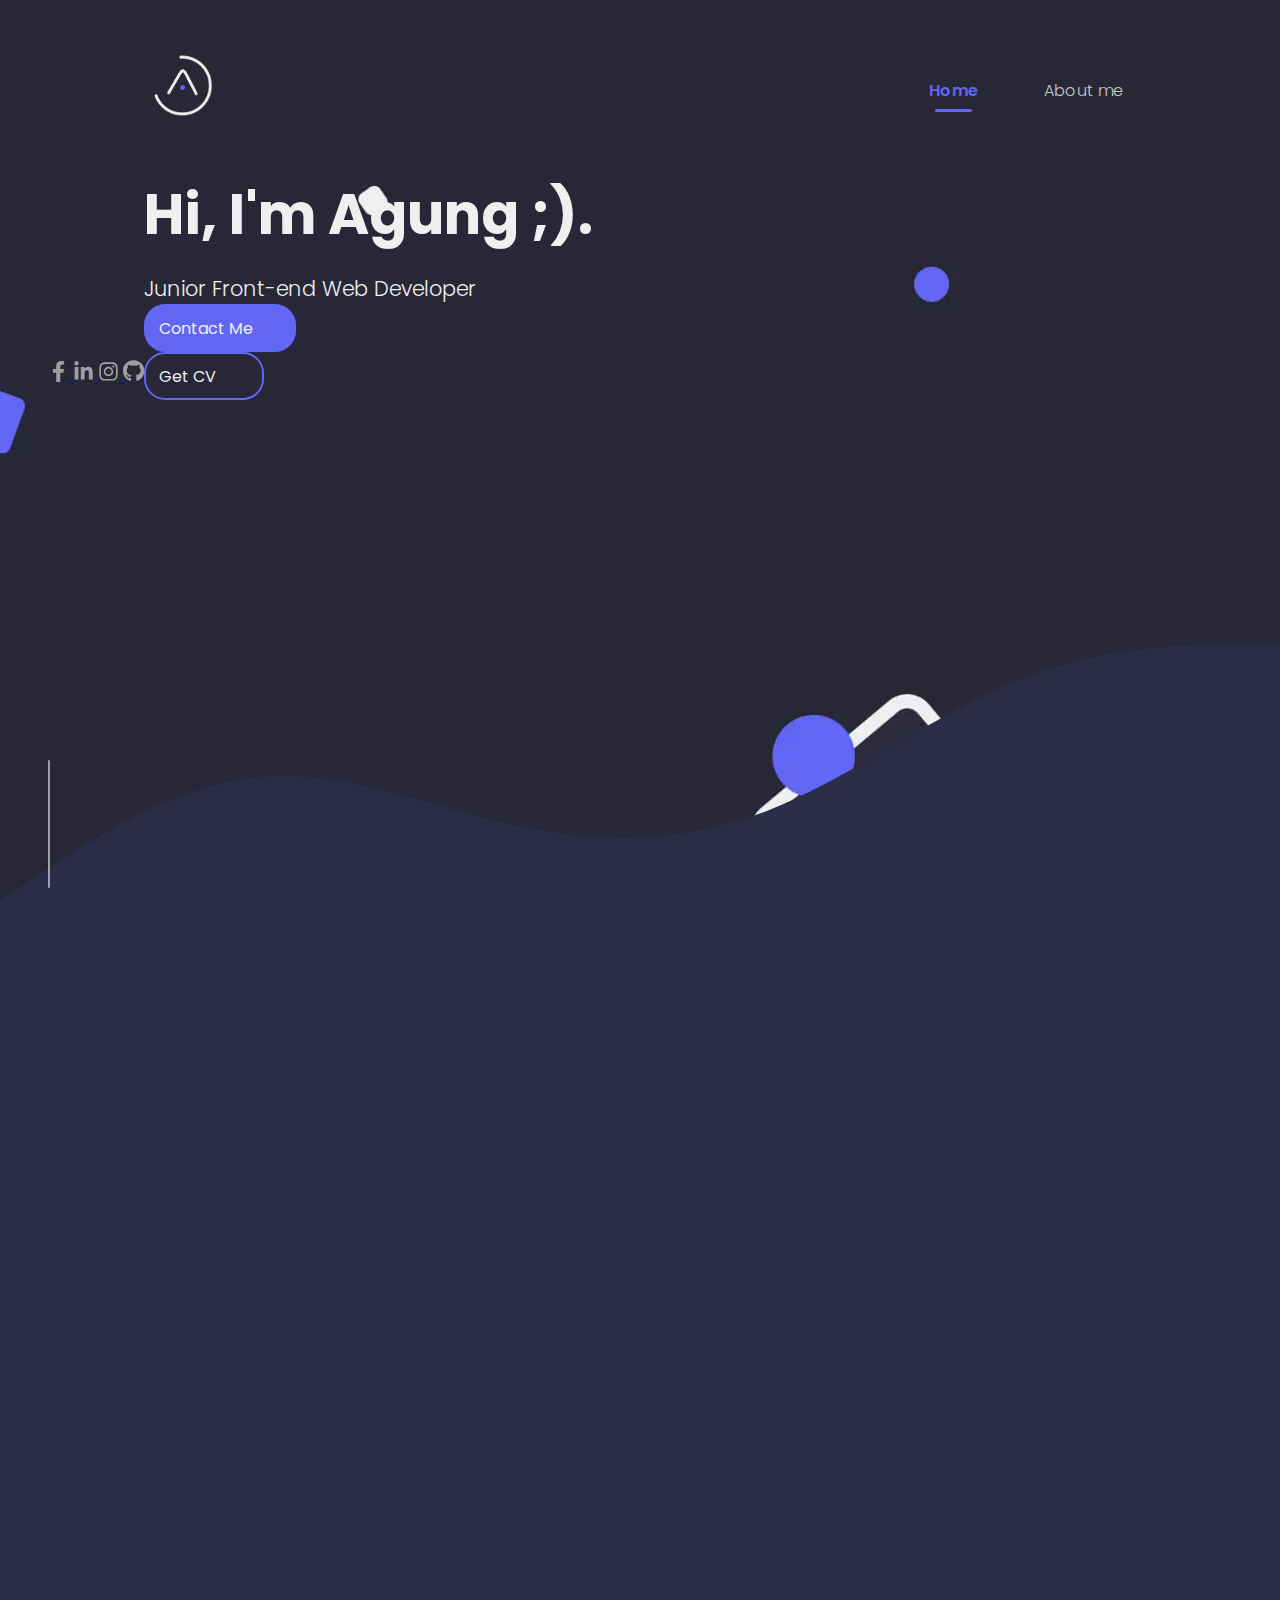
==== commit f8a14ed6: "add icon react and tailwind" ====
--- a/index.html
+++ b/index.html
@@ -182,6 +182,7 @@
                                 <li class="rounded">CSS</li>
                                 <li class="rounded">Javascript</li>
                                 <li class="rounded">Bootstrap 4</li>
+                                <li class="rounded">SCSS</li>
                             </ul>
                         </div>
                         <div class="icon d-flex justify-content-around align-items-center">
@@ -241,8 +242,7 @@
                                 <li class="rounded">Cookies</li>
                                 <li class="rounded">Axios</li>
                                 <li class="rounded">React Hooks</li>
-                                <li class="rounded">Context</li>
-                                <li class="rounded">React Router</li>
+                                <li class="rounded">React Router DOM</li>
                                 <li class="rounded">Ant Design</li>
                             </ul>
                         <div>
--- a/assets/css/style.css
+++ b/assets/css/style.css
@@ -392,7 +392,7 @@
 }
 
 .about-text span {
-  font-weight: 600;
+  font-weight: 500;
   color: #6266f5;
 }
 
@@ -578,7 +578,7 @@
 #about-hero {
   height: 80vh;
   position: relative;
-  background: url(../img/bg-image.jpg) no-repeat fixed center;
+  background: url(../img/bg-image.webp) no-repeat fixed center;
   background-size: cover;
   color: #efefef;
   padding: 2.5rem 9rem;
@@ -620,7 +620,7 @@
 }
 
 .about-me-text span {
-  font-weight: 600;
+  font-weight: 500;
   color: #6266f5;
 }
 
@@ -752,7 +752,7 @@
   }
   li.active a {
     color: #efefef;
-    border-left: 0.2rem solid #efefef;
+    border-right: 0.2rem solid #efefef;
   }
   .hamburger-menu {
     display: flex;
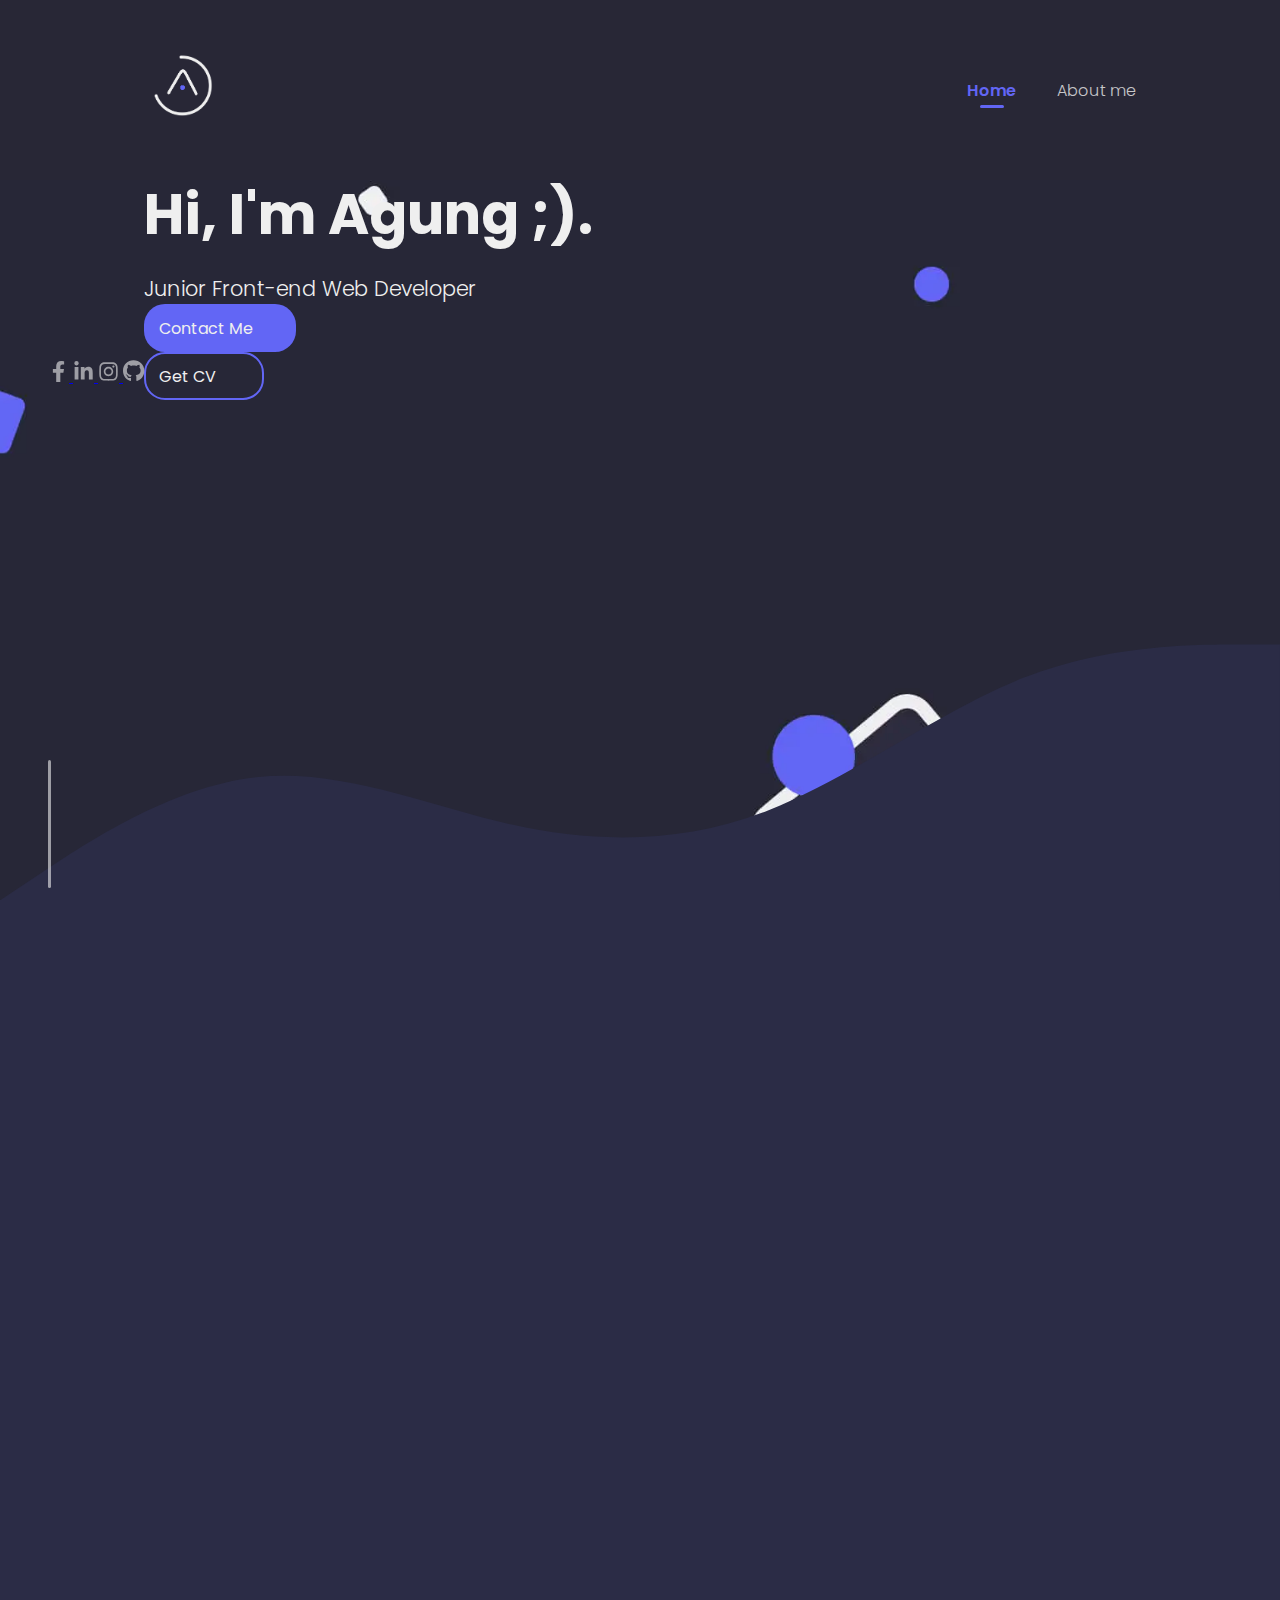
==== commit 38870c19: "edit navbar hover and add spin icon" ====
--- a/index.html
+++ b/index.html
@@ -245,6 +245,7 @@
                                 <li class="rounded">React Router DOM</li>
                                 <li class="rounded">Ant Design</li>
                             </ul>
+                        </div>
                         <div>
                             <a target="_blank" href="https://agung-batch32.netlify.app/">
                                 <span>
--- a/assets/css/style.css
+++ b/assets/css/style.css
@@ -72,7 +72,6 @@
 li a {
   position: relative;
   text-decoration: none;
-  padding: .8rem;
   color: #efefef;
   font-weight: 300;
   opacity: .8;
@@ -86,7 +85,7 @@
 
 li a:hover::before {
   content: '';
-  width: 70%;
+  width: 100%;
   transition: all 0.3s ease-in-out;
 }
 
@@ -94,9 +93,10 @@
   content: "";
   position: absolute;
   width: 0;
+  top: 1.7rem;
   bottom: .2rem;
-  height: 3px;
-  border-radius: 3px;
+  height: 3.2px;
+  border-radius: 3.5px;
   background-color: #6266f5;
   transition: all 0.3s ease-in-out;
 }
@@ -209,7 +209,7 @@
 
 .vertical-line {
   bottom: 0;
-  width: 2px;
+  width: 3px;
   height: 8rem;
   border-radius: 3px;
   background-color: #efefef;
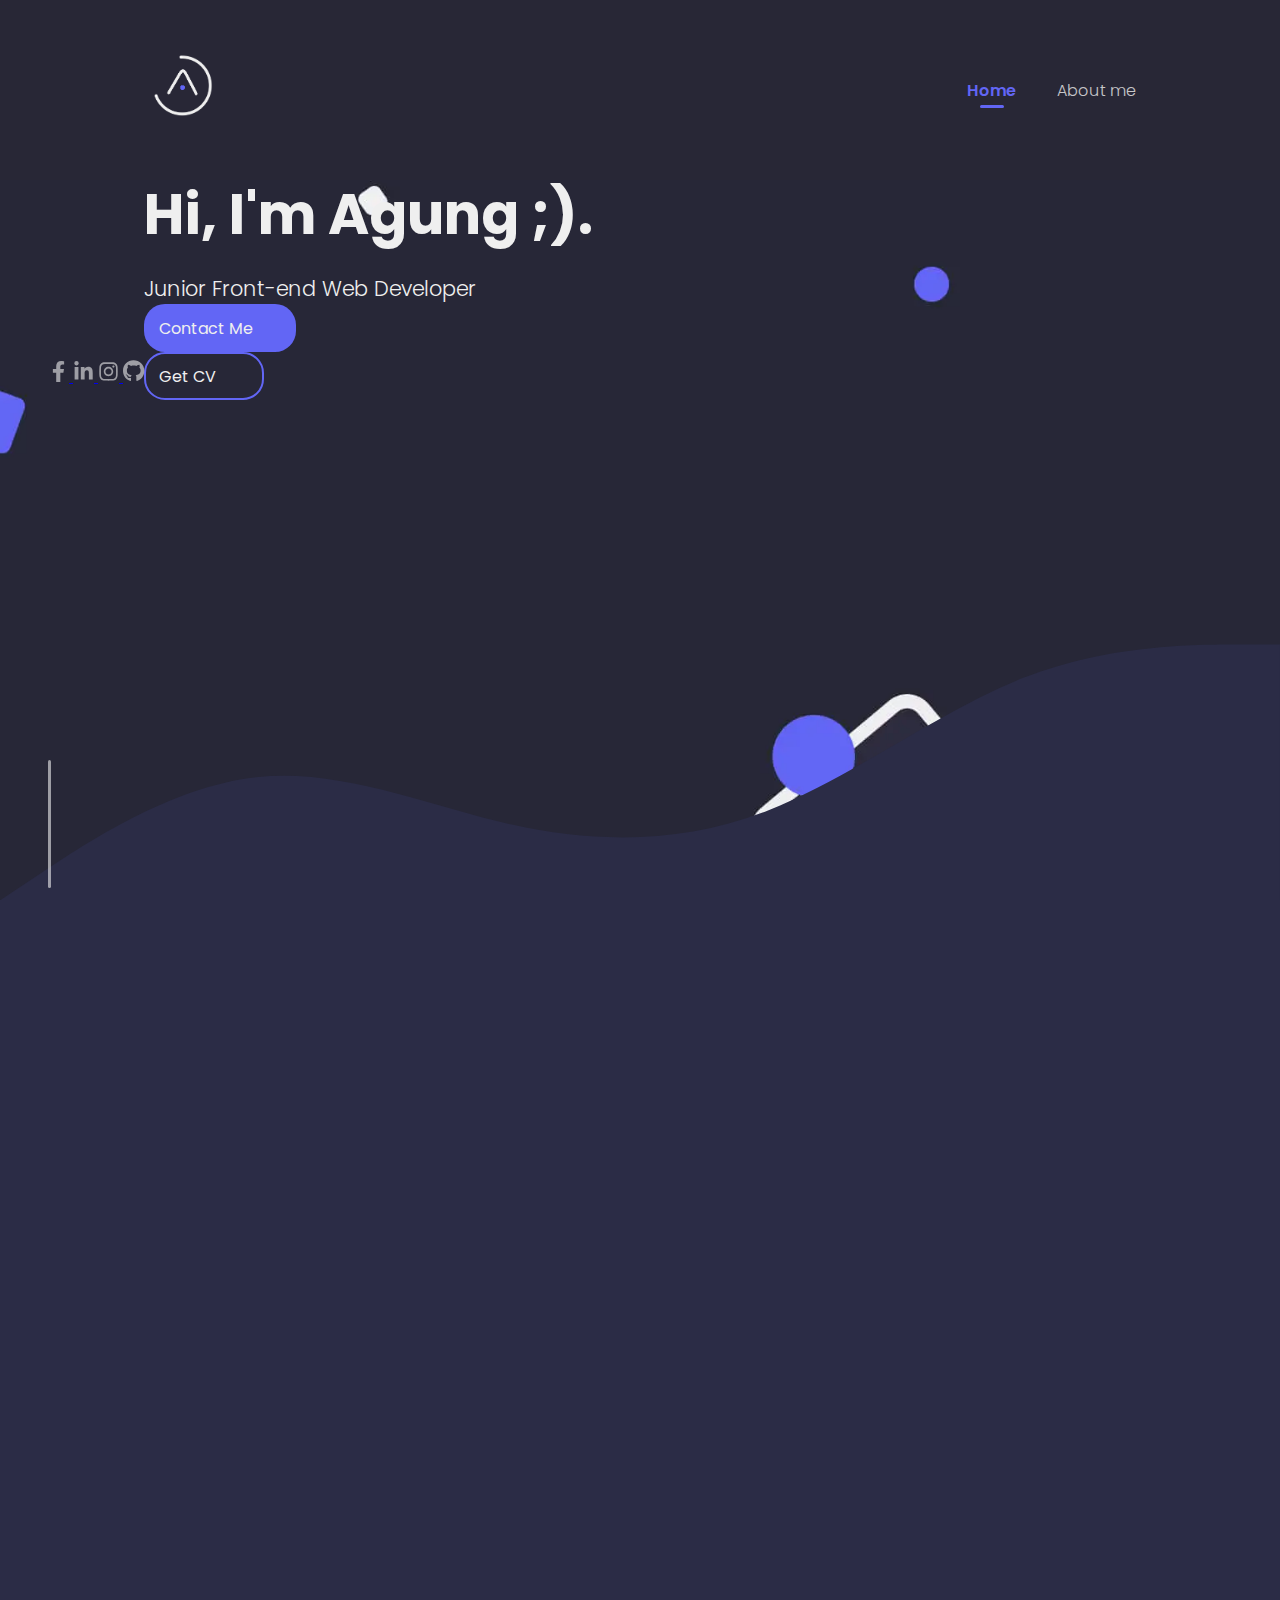
==== commit 9ad407c8: "add weather-app project" ====
--- a/index.html
+++ b/index.html
@@ -169,89 +169,126 @@
         <section id="projects" class="d-flex flex-column justify-content-center align-items-center">
             <main>
                 <h2 class="section-title text-center" data-aos="fade-in">My Project</h2>
-                <div class="row first-card-project g-0 bg-light position-relative rounded" data-aos="fade-up">
-                    <div class="col-md-6 mb-md-0 p-md-4">
-                        <a target="_blank" href="https://rikkyagung.github.io/clone-JMER/"><img src="./assets/img/project-1.webp" class="w-100 h-100" loading="lazy" alt="Event Registration"></a>
-                    </div>
-                    <div class="col-md-6 p-4 ps-md-4 d-flex flex-column justify-content-evenly">
-                        <h4 class="card-title mt-0 mb-3">Event Registration</h4>
-                        <div class="project-description mb-3">
-                            <p class="card-text">A web application for helped the employee to manage their events. View the event information, send invitation via email to participants, and scan their QR code when attending the event.</p>
-                            <ul class="tag d-flex gap-2 px-0">
-                                <li class="rounded">HTML</li>
-                                <li class="rounded">CSS</li>
-                                <li class="rounded">Javascript</li>
-                                <li class="rounded">Bootstrap 4</li>
-                                <li class="rounded">SCSS</li>
-                            </ul>
-                        </div>
-                        <div class="icon d-flex justify-content-around align-items-center">
-                            <a target="_blank" href="https://github.com/rikkyagung/clone-JMER">
-                                <span>
-                                    <svg xmlns="http://www.w3.org/2000/svg" viewBox="0 0 512 512" width="22" height="22" fill="#EFEFEF"><path d="M165.9 397.4c0 2-2.3 3.6-5.2 3.6-3.3.3-5.6-1.3-5.6-3.6 0-2 2.3-3.6 5.2-3.6 3-.3 5.6 1.3 5.6 3.6zm-31.1-4.5c-.7 2 1.3 4.3 4.3 4.9 2.6 1 5.6 0 6.2-2s-1.3-4.3-4.3-5.2c-2.6-.7-5.5.3-6.2 2.3zm44.2-1.7c-2.9.7-4.9 2.6-4.6 4.9.3 2 2.9 3.3 5.9 2.6 2.9-.7 4.9-2.6 4.6-4.6-.3-1.9-3-3.2-5.9-2.9zM244.8 8C106.1 8 0 113.3 0 252c0 110.9 69.8 205.8 169.5 239.2 12.8 2.3 17.3-5.6 17.3-12.1 0-6.2-.3-40.4-.3-61.4 0 0-70 15-84.7-29.8 0 0-11.4-29.1-27.8-36.6 0 0-22.9-15.7 1.6-15.4 0 0 24.9 2 38.6 25.8 21.9 38.6 58.6 27.5 72.9 20.9 2.3-16 8.8-27.1 16-33.7-55.9-6.2-112.3-14.3-112.3-110.5 0-27.5 7.6-41.3 23.6-58.9-2.6-6.5-11.1-33.3 2.6-67.9 20.9-6.5 69 27 69 27 20-5.6 41.5-8.5 62.8-8.5s42.8 2.9 62.8 8.5c0 0 48.1-33.6 69-27 13.7 34.7 5.2 61.4 2.6 67.9 16 17.7 25.8 31.5 25.8 58.9 0 96.5-58.9 104.2-114.8 110.5 9.2 7.9 17 22.9 17 46.4 0 33.7-.3 75.4-.3 83.6 0 6.5 4.6 14.4 17.3 12.1C428.2 457.8 496 362.9 496 252 496 113.3 383.5 8 244.8 8zM97.2 352.9c-1.3 1-1 3.3.7 5.2 1.6 1.6 3.9 2.3 5.2 1 1.3-1 1-3.3-.7-5.2-1.6-1.6-3.9-2.3-5.2-1zm-10.8-8.1c-.7 1.3.3 2.9 2.3 3.9 1.6 1 3.6.7 4.3-.7.7-1.3-.3-2.9-2.3-3.9-2-.6-3.6-.3-4.3.7zm32.4 35.6c-1.6 1.3-1 4.3 1.3 6.2 2.3 2.3 5.2 2.6 6.5 1 1.3-1.3.7-4.3-1.3-6.2-2.2-2.3-5.2-2.6-6.5-1zm-11.4-14.7c-1.6 1-1.6 3.6 0 5.9 1.6 2.3 4.3 3.3 5.6 2.3 1.6-1.3 1.6-3.9 0-6.2-1.4-2.3-4-3.3-5.6-2z"/></svg>
-                                </span>
-                            </a>
-                            <a target="_blank" href="https://rikkyagung.github.io/clone-JMER/">
-                                <span>
-                                    <svg xmlns="http://www.w3.org/2000/svg" viewBox="0 0 512 512"  width="19" height="19" fill="#EFEFEF"><path d="M432,320H400a16,16,0,0,0-16,16V448H64V128H208a16,16,0,0,0,16-16V80a16,16,0,0,0-16-16H48A48,48,0,0,0,0,112V464a48,48,0,0,0,48,48H400a48,48,0,0,0,48-48V336A16,16,0,0,0,432,320ZM488,0h-128c-21.37,0-32.05,25.91-17,41l35.73,35.73L135,320.37a24,24,0,0,0,0,34L157.67,377a24,24,0,0,0,34,0L435.28,133.32,471,169c15,15,41,4.5,41-17V24A24,24,0,0,0,488,0Z"/></svg>
-                                </span>
-                            </a>
-                        </div>
-                    </div>
-                </div>
-                <div class="row second-card-project g-0 bg-light position-relative rounded" data-aos="fade-up">
-                    <div class="col-md-6 p-4 ps-md-4 d-flex flex-column justify-content-evenly">
-                        <h4 class="card-title mt-0 mb-3">Personal Portfolio</h4>
-                        <div class="project-description mb-3">
-                            <p class="card-text">This is my first personal page. A minimalist dark theme, built from scratch until completed page.</p>
-                            <ul class="tag d-flex gap-2 px-0">
-                                <li class="rounded">HTML</li>
-                                <li class="rounded">CSS</li>
-                                <li class="rounded">Javascript</li>
-                                <li class="rounded">Bootstrap 5</li>
-                                <li class="rounded">SCSS</li>
-                            </ul>
-                        </div>
-                        <div class="icon d-flex justify-content-around align-items-center">
-                            <a target="_blank" href="https://github.com/rikkyagung/rikkyagung.github.io">
-                                <span>
-                                    <svg xmlns="http://www.w3.org/2000/svg" viewBox="0 0 512 512" width="22" height="22" fill="#EFEFEF"><path d="M165.9 397.4c0 2-2.3 3.6-5.2 3.6-3.3.3-5.6-1.3-5.6-3.6 0-2 2.3-3.6 5.2-3.6 3-.3 5.6 1.3 5.6 3.6zm-31.1-4.5c-.7 2 1.3 4.3 4.3 4.9 2.6 1 5.6 0 6.2-2s-1.3-4.3-4.3-5.2c-2.6-.7-5.5.3-6.2 2.3zm44.2-1.7c-2.9.7-4.9 2.6-4.6 4.9.3 2 2.9 3.3 5.9 2.6 2.9-.7 4.9-2.6 4.6-4.6-.3-1.9-3-3.2-5.9-2.9zM244.8 8C106.1 8 0 113.3 0 252c0 110.9 69.8 205.8 169.5 239.2 12.8 2.3 17.3-5.6 17.3-12.1 0-6.2-.3-40.4-.3-61.4 0 0-70 15-84.7-29.8 0 0-11.4-29.1-27.8-36.6 0 0-22.9-15.7 1.6-15.4 0 0 24.9 2 38.6 25.8 21.9 38.6 58.6 27.5 72.9 20.9 2.3-16 8.8-27.1 16-33.7-55.9-6.2-112.3-14.3-112.3-110.5 0-27.5 7.6-41.3 23.6-58.9-2.6-6.5-11.1-33.3 2.6-67.9 20.9-6.5 69 27 69 27 20-5.6 41.5-8.5 62.8-8.5s42.8 2.9 62.8 8.5c0 0 48.1-33.6 69-27 13.7 34.7 5.2 61.4 2.6 67.9 16 17.7 25.8 31.5 25.8 58.9 0 96.5-58.9 104.2-114.8 110.5 9.2 7.9 17 22.9 17 46.4 0 33.7-.3 75.4-.3 83.6 0 6.5 4.6 14.4 17.3 12.1C428.2 457.8 496 362.9 496 252 496 113.3 383.5 8 244.8 8zM97.2 352.9c-1.3 1-1 3.3.7 5.2 1.6 1.6 3.9 2.3 5.2 1 1.3-1 1-3.3-.7-5.2-1.6-1.6-3.9-2.3-5.2-1zm-10.8-8.1c-.7 1.3.3 2.9 2.3 3.9 1.6 1 3.6.7 4.3-.7.7-1.3-.3-2.9-2.3-3.9-2-.6-3.6-.3-4.3.7zm32.4 35.6c-1.6 1.3-1 4.3 1.3 6.2 2.3 2.3 5.2 2.6 6.5 1 1.3-1.3.7-4.3-1.3-6.2-2.2-2.3-5.2-2.6-6.5-1zm-11.4-14.7c-1.6 1-1.6 3.6 0 5.9 1.6 2.3 4.3 3.3 5.6 2.3 1.6-1.3 1.6-3.9 0-6.2-1.4-2.3-4-3.3-5.6-2z"/></svg>
-                                </span>
-                            </a>
-                            <a target="_blank" href="https://rikkyagung.github.io">
-                                <span>
-                                    <svg xmlns="http://www.w3.org/2000/svg" viewBox="0 0 512 512"  width="19" height="19" fill="#EFEFEF"><path d="M432,320H400a16,16,0,0,0-16,16V448H64V128H208a16,16,0,0,0,16-16V80a16,16,0,0,0-16-16H48A48,48,0,0,0,0,112V464a48,48,0,0,0,48,48H400a48,48,0,0,0,48-48V336A16,16,0,0,0,432,320ZM488,0h-128c-21.37,0-32.05,25.91-17,41l35.73,35.73L135,320.37a24,24,0,0,0,0,34L157.67,377a24,24,0,0,0,34,0L435.28,133.32,471,169c15,15,41,4.5,41-17V24A24,24,0,0,0,488,0Z"/></svg>
-                                </span>
-                            </a>
-                        </div>
-                    </div>
-                    <div class="col-md-6 mb-md-0 p-md-4">
-                        <a target="_blank" href="https://rikkyagung.github.io"><img src="assets/img/project-2.webp" class="w-100 h-100" loading="lazy" alt="Portfolio Website"></a>
-                    </div>
-                </div>
-                <div class="row third-card-project g-0 bg-light position-relative rounded" data-aos="fade-up">
-                    <div class="col-md-6 mb-md-0 p-md-4">
-                        <a target="_blank" href="https://agung-batch32.netlify.app/"><img src="./assets/img/project-3.webp" class="w-100 h-100" loading="lazy" alt="Final Project Bootcamp"></a>
-                    </div>
-                    <div class="col-md-6 p-4 ps-md-4 d-flex flex-column justify-content-evenly">
-                        <h4 class="card-title mt-0 mb-3">Final Project</h4>
-                        <div class="project-description mb-3">
-                            <p class="card-text">This is the final project of the Sanbercode React JS bootcamp - Web Front-end Development, and also my first project using React JS. This application displays game and movie data taken from the API. There is data processing such as create, edit, delete and authentication using cookies.</p>
-                            <ul class="tag d-flex gap-2 px-0">
-                                <li class="rounded">React JS</li>
-                                <li class="rounded">Cookies</li>
-                                <li class="rounded">Axios</li>
-                                <li class="rounded">React Hooks</li>
-                                <li class="rounded">React Router DOM</li>
-                                <li class="rounded">Ant Design</li>
-                            </ul>
-                        </div>
-                        <div>
-                            <a target="_blank" href="https://agung-batch32.netlify.app/">
-                                <span>
-                                    <svg xmlns="http://www.w3.org/2000/svg" viewBox="0 0 512 512"  width="19" height="19" fill="#EFEFEF"><path d="M432,320H400a16,16,0,0,0-16,16V448H64V128H208a16,16,0,0,0,16-16V80a16,16,0,0,0-16-16H48A48,48,0,0,0,0,112V464a48,48,0,0,0,48,48H400a48,48,0,0,0,48-48V336A16,16,0,0,0,432,320ZM488,0h-128c-21.37,0-32.05,25.91-17,41l35.73,35.73L135,320.37a24,24,0,0,0,0,34L157.67,377a24,24,0,0,0,34,0L435.28,133.32,471,169c15,15,41,4.5,41-17V24A24,24,0,0,0,488,0Z"/></svg>
-                                </span>
-                            </a>
+                <div class="wrapper-card-project">
+                    <!-- New project -->
+                    <div class="row card-project g-0 bg-light position-relative rounded" data-aos="fade-up">
+                        <div class="col-md-6 mb-md-0 p-md-4">
+                            <a target="_blank" href="https://weather-app-agung.netlify.app/"><img src="./assets/img/project-4.webp" class="w-100 h-100" loading="lazy" alt="Final Project Bootcamp"></a>
+                        </div>
+                        <div class="col-md-6 p-4 ps-md-4 d-flex flex-column justify-content-evenly">
+                            <h4 class="card-title mt-0 mb-3">Weather App</h4>
+                            <div class="project-description mb-3">
+                                <p class="card-text">A simple weather application using React Hooks, display current weather based on your input search (default value = Jakarta). The data taken from API (weatherapi.com).</p>
+                                <ul class="tag d-flex gap-2 px-0">
+                                    <li class="rounded">React JS</li>
+                                    <li class="rounded">Axios</li>
+                                    <li class="rounded">React Hooks</li>
+                                    <li class="rounded">Tailwind</li>
+                                </ul>
+                            </div>
+                            <div class="icon d-flex justify-content-around align-items-center">
+                                <a target="_blank" href="https://github.com/rikkyagung/weather-app-react/">
+                                    <span>
+                                        <svg xmlns="http://www.w3.org/2000/svg" viewBox="0 0 512 512" width="22" height="22" fill="#EFEFEF"><path d="M165.9 397.4c0 2-2.3 3.6-5.2 3.6-3.3.3-5.6-1.3-5.6-3.6 0-2 2.3-3.6 5.2-3.6 3-.3 5.6 1.3 5.6 3.6zm-31.1-4.5c-.7 2 1.3 4.3 4.3 4.9 2.6 1 5.6 0 6.2-2s-1.3-4.3-4.3-5.2c-2.6-.7-5.5.3-6.2 2.3zm44.2-1.7c-2.9.7-4.9 2.6-4.6 4.9.3 2 2.9 3.3 5.9 2.6 2.9-.7 4.9-2.6 4.6-4.6-.3-1.9-3-3.2-5.9-2.9zM244.8 8C106.1 8 0 113.3 0 252c0 110.9 69.8 205.8 169.5 239.2 12.8 2.3 17.3-5.6 17.3-12.1 0-6.2-.3-40.4-.3-61.4 0 0-70 15-84.7-29.8 0 0-11.4-29.1-27.8-36.6 0 0-22.9-15.7 1.6-15.4 0 0 24.9 2 38.6 25.8 21.9 38.6 58.6 27.5 72.9 20.9 2.3-16 8.8-27.1 16-33.7-55.9-6.2-112.3-14.3-112.3-110.5 0-27.5 7.6-41.3 23.6-58.9-2.6-6.5-11.1-33.3 2.6-67.9 20.9-6.5 69 27 69 27 20-5.6 41.5-8.5 62.8-8.5s42.8 2.9 62.8 8.5c0 0 48.1-33.6 69-27 13.7 34.7 5.2 61.4 2.6 67.9 16 17.7 25.8 31.5 25.8 58.9 0 96.5-58.9 104.2-114.8 110.5 9.2 7.9 17 22.9 17 46.4 0 33.7-.3 75.4-.3 83.6 0 6.5 4.6 14.4 17.3 12.1C428.2 457.8 496 362.9 496 252 496 113.3 383.5 8 244.8 8zM97.2 352.9c-1.3 1-1 3.3.7 5.2 1.6 1.6 3.9 2.3 5.2 1 1.3-1 1-3.3-.7-5.2-1.6-1.6-3.9-2.3-5.2-1zm-10.8-8.1c-.7 1.3.3 2.9 2.3 3.9 1.6 1 3.6.7 4.3-.7.7-1.3-.3-2.9-2.3-3.9-2-.6-3.6-.3-4.3.7zm32.4 35.6c-1.6 1.3-1 4.3 1.3 6.2 2.3 2.3 5.2 2.6 6.5 1 1.3-1.3.7-4.3-1.3-6.2-2.2-2.3-5.2-2.6-6.5-1zm-11.4-14.7c-1.6 1-1.6 3.6 0 5.9 1.6 2.3 4.3 3.3 5.6 2.3 1.6-1.3 1.6-3.9 0-6.2-1.4-2.3-4-3.3-5.6-2z"/></svg>
+                                    </span>
+                                </a>
+                                <a target="_blank" href="https://weather-app-agung.netlify.app/">
+                                    <span>
+                                        <svg xmlns="http://www.w3.org/2000/svg" viewBox="0 0 512 512"  width="19" height="19" fill="#EFEFEF"><path d="M432,320H400a16,16,0,0,0-16,16V448H64V128H208a16,16,0,0,0,16-16V80a16,16,0,0,0-16-16H48A48,48,0,0,0,0,112V464a48,48,0,0,0,48,48H400a48,48,0,0,0,48-48V336A16,16,0,0,0,432,320ZM488,0h-128c-21.37,0-32.05,25.91-17,41l35.73,35.73L135,320.37a24,24,0,0,0,0,34L157.67,377a24,24,0,0,0,34,0L435.28,133.32,471,169c15,15,41,4.5,41-17V24A24,24,0,0,0,488,0Z"/></svg>
+                                    </span>
+                                </a>
+                            </div>
+                        </div>
+                    </div>
+
+                    <!-- Previous project -->
+                    <div class="row card-project g-0 bg-light position-relative rounded" data-aos="fade-up">
+                        <div class="col-md-6 p-4 ps-md-4 d-flex flex-column justify-content-evenly">
+                            <h4 class="card-title mt-0 mb-3">Final Project</h4>
+                            <div class="project-description mb-3">
+                                <p class="card-text">This is the final project of the Sanbercode React JS bootcamp - Web Front-end Development, and also my first project using React JS. This application displays game and movie data taken from the API. There is data processing such as create, edit, delete and authentication using cookies.</p>
+                                <ul class="tag d-flex gap-2 px-0">
+                                    <li class="rounded">React JS</li>
+                                    <li class="rounded">Cookies</li>
+                                    <li class="rounded">Axios</li>
+                                    <li class="rounded">React Hooks</li>
+                                    <li class="rounded">React Router DOM</li>
+                                    <li class="rounded">Ant Design</li>
+                                </ul>
+                            </div>
+                            <div>
+                                <a target="_blank" href="https://agung-batch32.netlify.app/">
+                                    <span>
+                                        <svg xmlns="http://www.w3.org/2000/svg" viewBox="0 0 512 512"  width="19" height="19" fill="#EFEFEF"><path d="M432,320H400a16,16,0,0,0-16,16V448H64V128H208a16,16,0,0,0,16-16V80a16,16,0,0,0-16-16H48A48,48,0,0,0,0,112V464a48,48,0,0,0,48,48H400a48,48,0,0,0,48-48V336A16,16,0,0,0,432,320ZM488,0h-128c-21.37,0-32.05,25.91-17,41l35.73,35.73L135,320.37a24,24,0,0,0,0,34L157.67,377a24,24,0,0,0,34,0L435.28,133.32,471,169c15,15,41,4.5,41-17V24A24,24,0,0,0,488,0Z"/></svg>
+                                    </span>
+                                </a>
+                            </div>
+                        </div>
+                        <div class="col-md-6 mb-md-0 p-md-4">
+                            <a target="_blank" href="https://agung-batch32.netlify.app/"><img src="./assets/img/project-3.webp" class="w-100 h-100" loading="lazy" alt="Final Project Bootcamp"></a>
+                        </div>
+                    </div>
+
+                    <div class="row card-project g-0 bg-light position-relative rounded" data-aos="fade-up">
+                        <div class="col-md-6 mb-md-0 p-md-4">
+                            <a target="_blank" href="https://rikkyagung.github.io"><img src="assets/img/project-2.webp" class="w-100 h-100" loading="lazy" alt="Portfolio Website"></a>
+                        </div>
+                        <div class="col-md-6 p-4 ps-md-4 d-flex flex-column justify-content-evenly">
+                            <h4 class="card-title mt-0 mb-3">Personal Portfolio</h4>
+                            <div class="project-description mb-3">
+                                <p class="card-text">This is my first personal page. A minimalist dark theme, built from scratch until completed page.</p>
+                                <ul class="tag d-flex gap-2 px-0">
+                                    <li class="rounded">HTML</li>
+                                    <li class="rounded">CSS</li>
+                                    <li class="rounded">Javascript</li>
+                                    <li class="rounded">Bootstrap 5</li>
+                                    <li class="rounded">SCSS</li>
+                                </ul>
+                            </div>
+                            <div class="icon d-flex justify-content-around align-items-center">
+                                <a target="_blank" href="https://github.com/rikkyagung/rikkyagung.github.io">
+                                    <span>
+                                        <svg xmlns="http://www.w3.org/2000/svg" viewBox="0 0 512 512" width="22" height="22" fill="#EFEFEF"><path d="M165.9 397.4c0 2-2.3 3.6-5.2 3.6-3.3.3-5.6-1.3-5.6-3.6 0-2 2.3-3.6 5.2-3.6 3-.3 5.6 1.3 5.6 3.6zm-31.1-4.5c-.7 2 1.3 4.3 4.3 4.9 2.6 1 5.6 0 6.2-2s-1.3-4.3-4.3-5.2c-2.6-.7-5.5.3-6.2 2.3zm44.2-1.7c-2.9.7-4.9 2.6-4.6 4.9.3 2 2.9 3.3 5.9 2.6 2.9-.7 4.9-2.6 4.6-4.6-.3-1.9-3-3.2-5.9-2.9zM244.8 8C106.1 8 0 113.3 0 252c0 110.9 69.8 205.8 169.5 239.2 12.8 2.3 17.3-5.6 17.3-12.1 0-6.2-.3-40.4-.3-61.4 0 0-70 15-84.7-29.8 0 0-11.4-29.1-27.8-36.6 0 0-22.9-15.7 1.6-15.4 0 0 24.9 2 38.6 25.8 21.9 38.6 58.6 27.5 72.9 20.9 2.3-16 8.8-27.1 16-33.7-55.9-6.2-112.3-14.3-112.3-110.5 0-27.5 7.6-41.3 23.6-58.9-2.6-6.5-11.1-33.3 2.6-67.9 20.9-6.5 69 27 69 27 20-5.6 41.5-8.5 62.8-8.5s42.8 2.9 62.8 8.5c0 0 48.1-33.6 69-27 13.7 34.7 5.2 61.4 2.6 67.9 16 17.7 25.8 31.5 25.8 58.9 0 96.5-58.9 104.2-114.8 110.5 9.2 7.9 17 22.9 17 46.4 0 33.7-.3 75.4-.3 83.6 0 6.5 4.6 14.4 17.3 12.1C428.2 457.8 496 362.9 496 252 496 113.3 383.5 8 244.8 8zM97.2 352.9c-1.3 1-1 3.3.7 5.2 1.6 1.6 3.9 2.3 5.2 1 1.3-1 1-3.3-.7-5.2-1.6-1.6-3.9-2.3-5.2-1zm-10.8-8.1c-.7 1.3.3 2.9 2.3 3.9 1.6 1 3.6.7 4.3-.7.7-1.3-.3-2.9-2.3-3.9-2-.6-3.6-.3-4.3.7zm32.4 35.6c-1.6 1.3-1 4.3 1.3 6.2 2.3 2.3 5.2 2.6 6.5 1 1.3-1.3.7-4.3-1.3-6.2-2.2-2.3-5.2-2.6-6.5-1zm-11.4-14.7c-1.6 1-1.6 3.6 0 5.9 1.6 2.3 4.3 3.3 5.6 2.3 1.6-1.3 1.6-3.9 0-6.2-1.4-2.3-4-3.3-5.6-2z"/></svg>
+                                    </span>
+                                </a>
+                                <a target="_blank" href="https://rikkyagung.github.io">
+                                    <span>
+                                        <svg xmlns="http://www.w3.org/2000/svg" viewBox="0 0 512 512"  width="19" height="19" fill="#EFEFEF"><path d="M432,320H400a16,16,0,0,0-16,16V448H64V128H208a16,16,0,0,0,16-16V80a16,16,0,0,0-16-16H48A48,48,0,0,0,0,112V464a48,48,0,0,0,48,48H400a48,48,0,0,0,48-48V336A16,16,0,0,0,432,320ZM488,0h-128c-21.37,0-32.05,25.91-17,41l35.73,35.73L135,320.37a24,24,0,0,0,0,34L157.67,377a24,24,0,0,0,34,0L435.28,133.32,471,169c15,15,41,4.5,41-17V24A24,24,0,0,0,488,0Z"/></svg>
+                                    </span>
+                                </a>
+                            </div>
+                        </div>
+                    </div>
+
+                    <!-- First project -->
+                    <div class="row card-project g-0 bg-light position-relative rounded" data-aos="fade-up">
+                        <div class="col-md-6 p-4 ps-md-4 d-flex flex-column justify-content-evenly">
+                            <h4 class="card-title mt-0 mb-3">Event Registration</h4>
+                            <div class="project-description mb-3">
+                                <p class="card-text">A web application for helped the employee to manage their events. View the event information, send invitation via email to participants, and scan their QR code when attending the event.</p>
+                                <ul class="tag d-flex gap-2 px-0">
+                                    <li class="rounded">HTML</li>
+                                    <li class="rounded">CSS</li>
+                                    <li class="rounded">Javascript</li>
+                                    <li class="rounded">Bootstrap 4</li>
+                                    <li class="rounded">SCSS</li>
+                                </ul>
+                            </div>
+                            <div class="icon d-flex justify-content-around align-items-center">
+                                <a target="_blank" href="https://github.com/rikkyagung/clone-JMER">
+                                    <span>
+                                        <svg xmlns="http://www.w3.org/2000/svg" viewBox="0 0 512 512" width="22" height="22" fill="#EFEFEF"><path d="M165.9 397.4c0 2-2.3 3.6-5.2 3.6-3.3.3-5.6-1.3-5.6-3.6 0-2 2.3-3.6 5.2-3.6 3-.3 5.6 1.3 5.6 3.6zm-31.1-4.5c-.7 2 1.3 4.3 4.3 4.9 2.6 1 5.6 0 6.2-2s-1.3-4.3-4.3-5.2c-2.6-.7-5.5.3-6.2 2.3zm44.2-1.7c-2.9.7-4.9 2.6-4.6 4.9.3 2 2.9 3.3 5.9 2.6 2.9-.7 4.9-2.6 4.6-4.6-.3-1.9-3-3.2-5.9-2.9zM244.8 8C106.1 8 0 113.3 0 252c0 110.9 69.8 205.8 169.5 239.2 12.8 2.3 17.3-5.6 17.3-12.1 0-6.2-.3-40.4-.3-61.4 0 0-70 15-84.7-29.8 0 0-11.4-29.1-27.8-36.6 0 0-22.9-15.7 1.6-15.4 0 0 24.9 2 38.6 25.8 21.9 38.6 58.6 27.5 72.9 20.9 2.3-16 8.8-27.1 16-33.7-55.9-6.2-112.3-14.3-112.3-110.5 0-27.5 7.6-41.3 23.6-58.9-2.6-6.5-11.1-33.3 2.6-67.9 20.9-6.5 69 27 69 27 20-5.6 41.5-8.5 62.8-8.5s42.8 2.9 62.8 8.5c0 0 48.1-33.6 69-27 13.7 34.7 5.2 61.4 2.6 67.9 16 17.7 25.8 31.5 25.8 58.9 0 96.5-58.9 104.2-114.8 110.5 9.2 7.9 17 22.9 17 46.4 0 33.7-.3 75.4-.3 83.6 0 6.5 4.6 14.4 17.3 12.1C428.2 457.8 496 362.9 496 252 496 113.3 383.5 8 244.8 8zM97.2 352.9c-1.3 1-1 3.3.7 5.2 1.6 1.6 3.9 2.3 5.2 1 1.3-1 1-3.3-.7-5.2-1.6-1.6-3.9-2.3-5.2-1zm-10.8-8.1c-.7 1.3.3 2.9 2.3 3.9 1.6 1 3.6.7 4.3-.7.7-1.3-.3-2.9-2.3-3.9-2-.6-3.6-.3-4.3.7zm32.4 35.6c-1.6 1.3-1 4.3 1.3 6.2 2.3 2.3 5.2 2.6 6.5 1 1.3-1.3.7-4.3-1.3-6.2-2.2-2.3-5.2-2.6-6.5-1zm-11.4-14.7c-1.6 1-1.6 3.6 0 5.9 1.6 2.3 4.3 3.3 5.6 2.3 1.6-1.3 1.6-3.9 0-6.2-1.4-2.3-4-3.3-5.6-2z"/></svg>
+                                    </span>
+                                </a>
+                                <a target="_blank" href="https://rikkyagung.github.io/clone-JMER/">
+                                    <span>
+                                        <svg xmlns="http://www.w3.org/2000/svg" viewBox="0 0 512 512"  width="19" height="19" fill="#EFEFEF"><path d="M432,320H400a16,16,0,0,0-16,16V448H64V128H208a16,16,0,0,0,16-16V80a16,16,0,0,0-16-16H48A48,48,0,0,0,0,112V464a48,48,0,0,0,48,48H400a48,48,0,0,0,48-48V336A16,16,0,0,0,432,320ZM488,0h-128c-21.37,0-32.05,25.91-17,41l35.73,35.73L135,320.37a24,24,0,0,0,0,34L157.67,377a24,24,0,0,0,34,0L435.28,133.32,471,169c15,15,41,4.5,41-17V24A24,24,0,0,0,488,0Z"/></svg>
+                                    </span>
+                                </a>
+                            </div>
+                        </div>
+                        <div class="col-md-6 mb-md-0 p-md-4">
+                            <a target="_blank" href="https://rikkyagung.github.io/clone-JMER/"><img src="./assets/img/project-1.webp" class="w-100 h-100" loading="lazy" alt="Event Registration"></a>
                         </div>
                     </div>
                 </div>
--- a/assets/css/style.css
+++ b/assets/css/style.css
@@ -476,46 +476,34 @@
   margin-bottom: 2.8rem;
 }
 
-.first-card-project,
-.second-card-project,
-.third-card-project {
+.card-project {
   background-color: #27293f !important;
   box-shadow: 0px 13px 8px -7px #24263b;
   overflow: hidden;
 }
 
-.first-card-project:hover .project-description,
-.second-card-project:hover .project-description,
-.third-card-project:hover .project-description {
+.card-project:hover .project-description {
   opacity: .85;
   transition: all 0.3s ease-in-out;
 }
 
-.first-card-project img,
-.second-card-project img,
-.third-card-project img {
+.card-project img {
   filter: brightness(0.8) contrast(1.2);
   transition: all 0.3s ease-in-out;
   object-fit: contain;
 }
 
-.first-card-project img:hover,
-.second-card-project img:hover,
-.third-card-project img:hover {
+.card-project img:hover {
   filter: brightness(0.8) contrast(1.35);
   transition: all 0.3s ease-in-out;
   transform: scale(1.025);
 }
 
-.first-card-project .card-title,
-.second-card-project .card-title,
-.third-card-project .card-title {
+.card-project .card-title {
   font-size: 1.3rem;
 }
 
-.first-card-project .project-description,
-.second-card-project .project-description,
-.third-card-project .project-description {
+.card-project .project-description {
   opacity: .6;
   font-weight: 300;
   line-height: 1.8;
@@ -523,36 +511,23 @@
   transition: all 0.3s ease-in-out;
 }
 
-.first-card-project a svg,
-.second-card-project a svg,
-.third-card-project a svg {
-  opacity: .6;
-  transition: all 0.3s ease-in-out;
-}
-
-.first-card-project a svg path,
-.second-card-project a svg path,
-.third-card-project a svg path {
-  transition: all 0.3s ease-in-out;
-}
-
-.first-card-project a:hover svg,
-.second-card-project a:hover svg,
-.third-card-project a:hover svg {
+.card-project a svg {
+  opacity: .6;
+  transition: all 0.3s ease-in-out;
+}
+
+.card-project a svg path {
+  transition: all 0.3s ease-in-out;
+}
+
+.card-project a:hover svg {
   transition: all 0.3s ease-in-out;
   opacity: 1;
 }
 
-.first-card-project a:hover path,
-.second-card-project a:hover path,
-.third-card-project a:hover path {
+.card-project a:hover path {
   fill: #6266f5;
   transition: all 0.3s ease-in-out;
-}
-
-.first-card-project,
-.second-card-project {
-  margin-bottom: 2.5rem;
 }
 
 .icon {
@@ -573,6 +548,12 @@
   letter-spacing: 0;
   padding: .1rem .3rem;
   width: fit-content;
+}
+
+.wrapper-card-project {
+  display: flex;
+  flex-direction: column;
+  row-gap: 2.5rem;
 }
 
 #about-hero {
@@ -765,7 +746,7 @@
   aside {
     visibility: hidden;
   }
-  .second-card-project .col-md-6:first-child {
+  .card-project:nth-child(even) .col-md-6:first-child {
     order: 2;
   }
   .left-footer .button {
